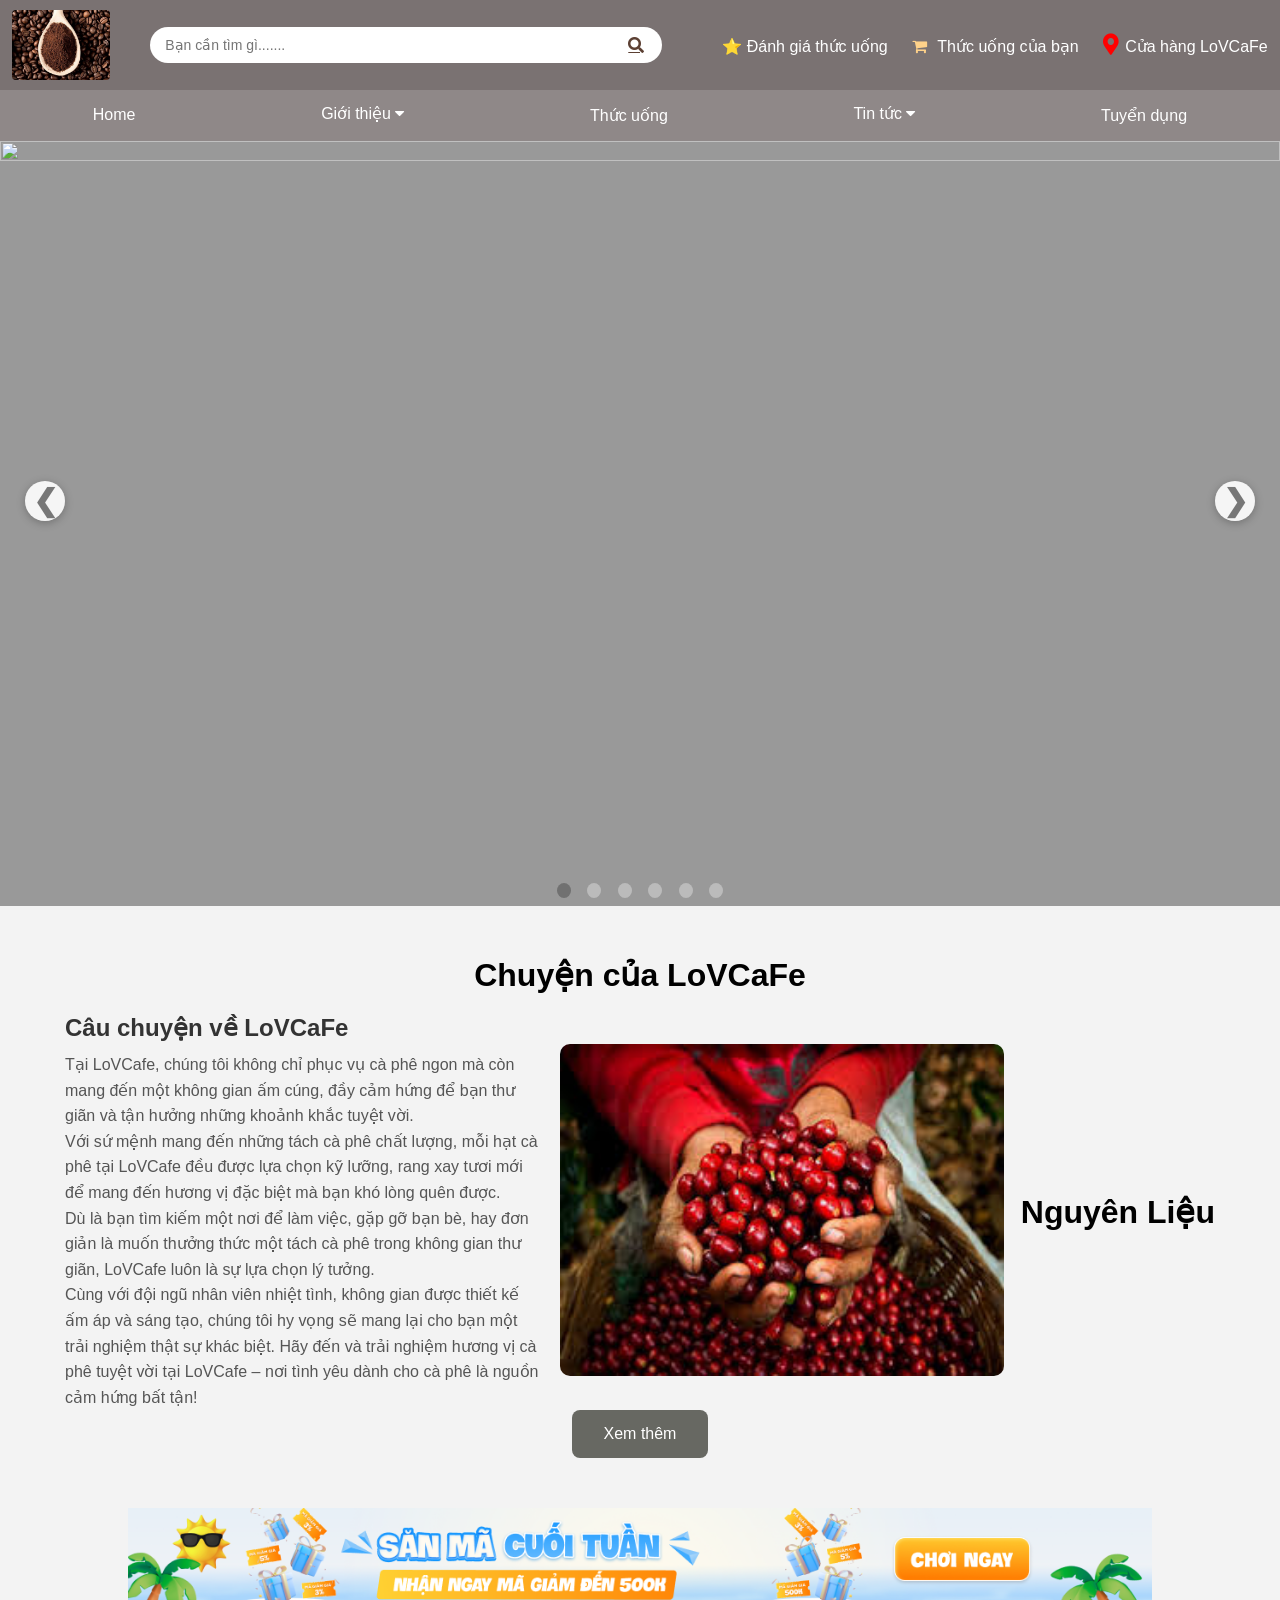
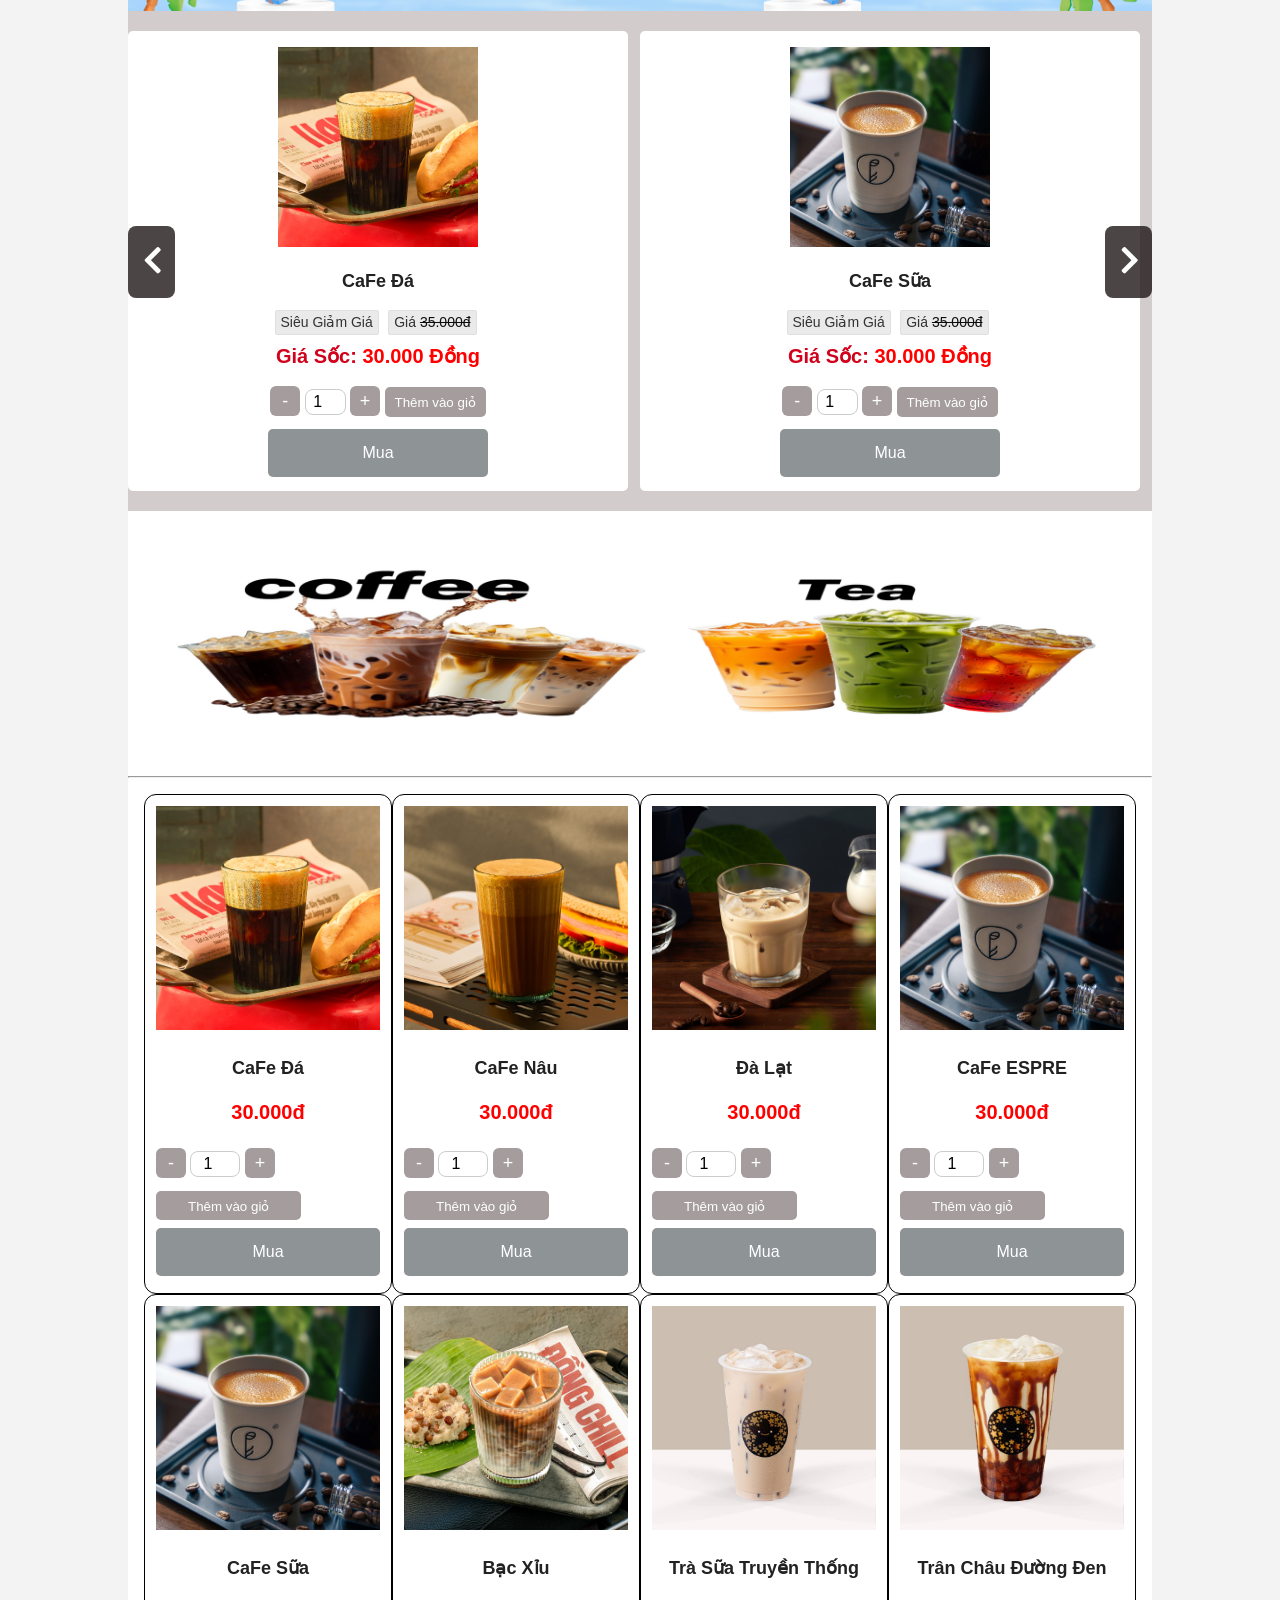
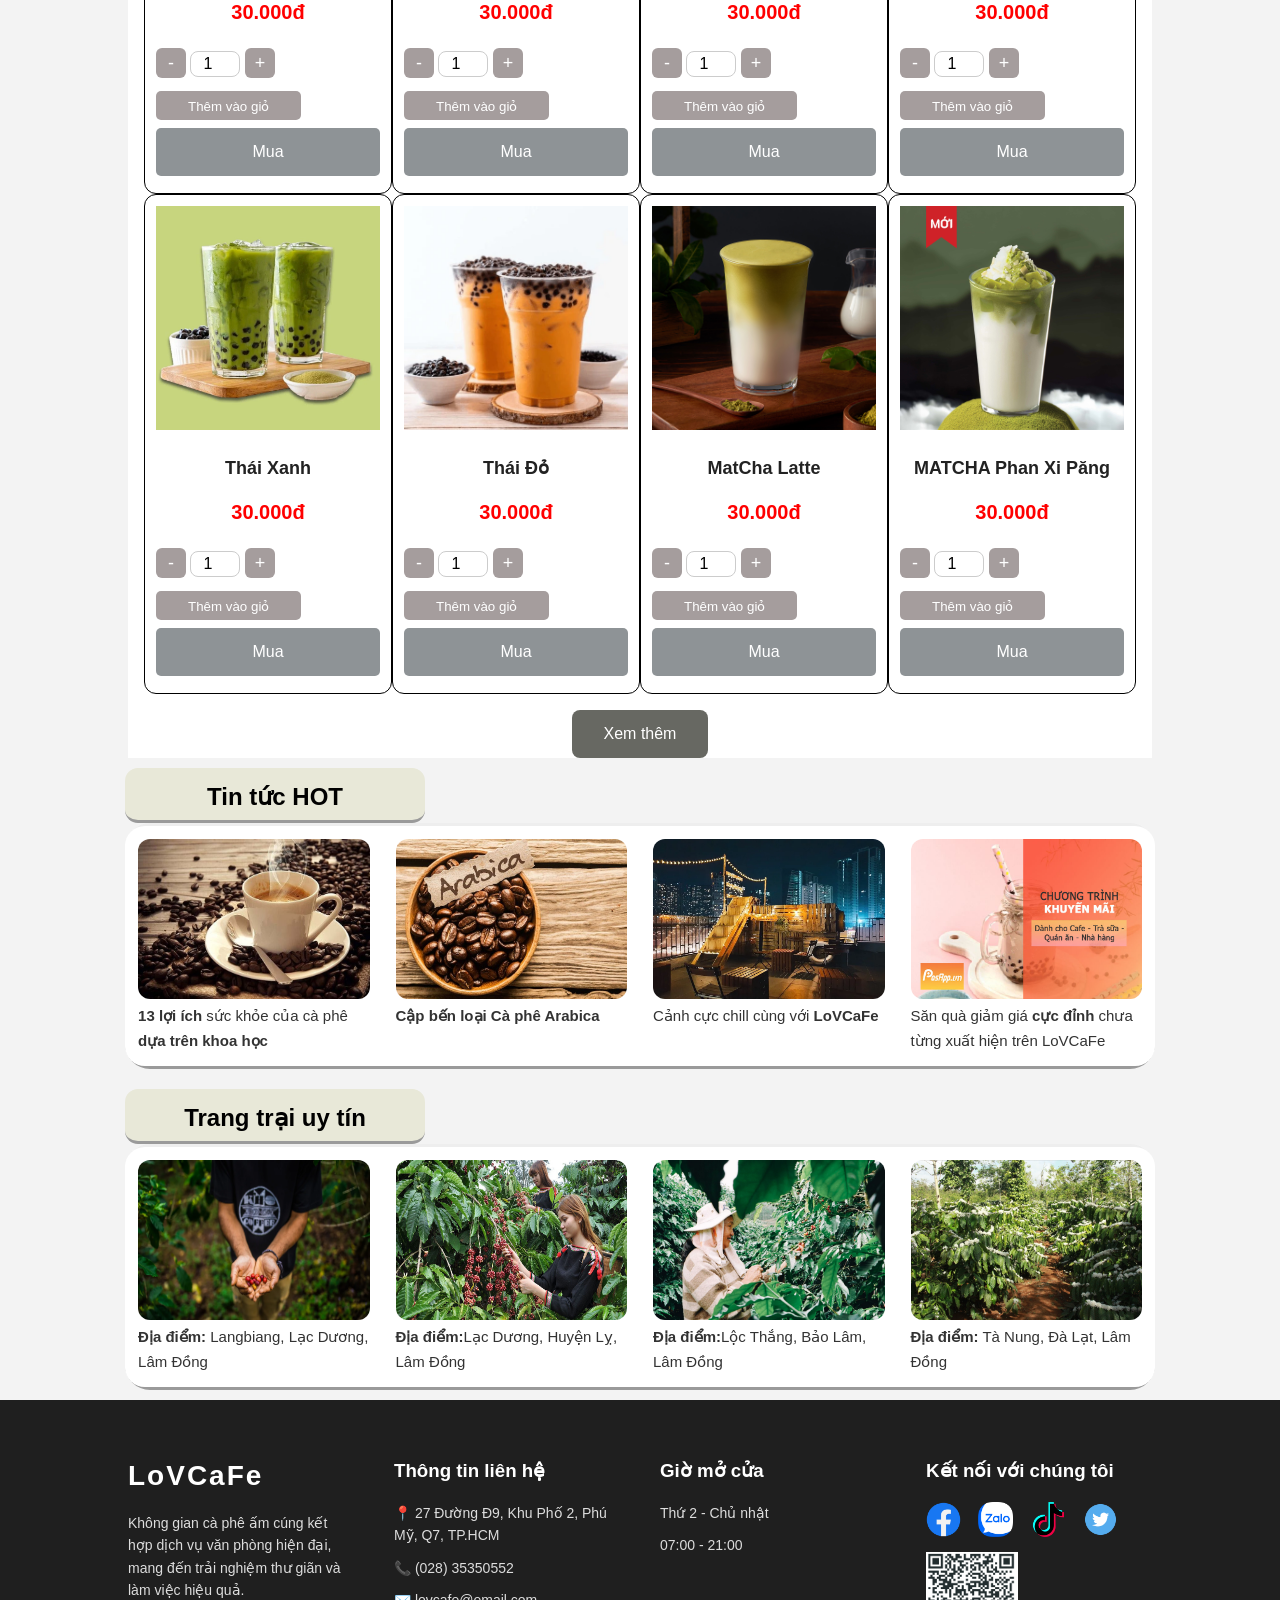
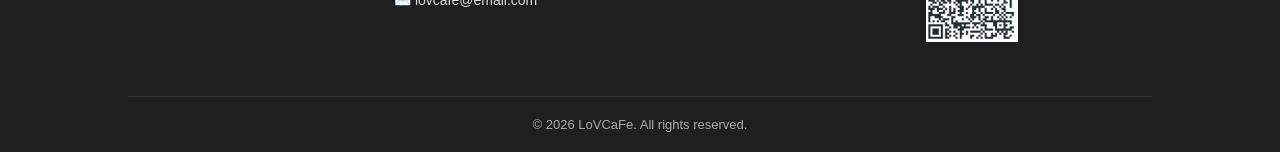
==== index.html @ f54fd5a9 "Rename Index.html to index.html" ====
<!DOCTYPE html>
<html lang="en">
<head>
    <meta charset="UTF-8">
    <meta name="viewport" content="width=device-width, initial-scale=1.0">

    <link rel="icon" type="image/x-icon" href="IMG/cafe.png">
    <link rel="stylesheet" href="Css/cafe_css.css"/>
    <link rel="stylesheet" href="https://use.fontawesome.com/releases/v5.6.3/css/all.css" />
    <link rel="stylesheet" href="https://cdnjs.cloudflare.com/ajax/libs/font-awesome/4.7.0/css/font-awesome.min.css">
    <link rel="stylesheet" href="Css/footer.css">
    <link rel="stylesheet" href="Css/cart.css">
 
    <title>LoVCaFe</title>
</head>
<body>

<div id="header"></div>


<div id="v3">
 <div class="slideshow-container">

            <div class="mySlides fade">
                <div class="numbertext"></div>
                <img src="img/slide1.jpg" >
                <div class="text"></div>
            </div>

            <div class="mySlides fade">
                <div class="numbertext"></div>
                <img src="img/slide2.jpg" >
                <div class="text"></div>
            </div>

            <div class="mySlides fade">
                <div class="numbertext"></div>
                <img src="img/slide3.jpg" >
                <div class="text"></div>
            </div>
            <div class="mySlides fade">
                <div class="numbertext"></div>
                <img src="img/slide4.jpg" >
                <div class="text"></div>
            </div>
            <div class="mySlides fade">
                <div class="numbertext"></div>
                <img src="img/slide5.jpg" >
                <div class="text"></div>
            </div>
            <div class="mySlides fade">
                <div class="numbertext"></div>
                <img src="img/slide6.jpg" >
                <div class="text"></div>
            </div>

            <a class="prev" onclick="plusSlides(-1)">❮</a>
            <a class="next" onclick="plusSlides(1)">❯</a>

        </div>
        <br>

        <div style="text-align:center">
            <span class="dot" onclick="currentSlide(1)"></span>
            <span class="dot" onclick="currentSlide(2)"></span>
            <span class="dot" onclick="currentSlide(3)"></span>
            <span class="dot" onclick="currentSlide(4)"></span>
            <span class="dot" onclick="currentSlide(5)"></span>
            <span class="dot" onclick="currentSlide(6)"></span>
        </div>

    
</div>

   
<div  id ="story_v4">
    <div class="title" >
        <H1>Chuyện của LoVCaFe</H1>
    </div>
    <div class="story_input">
        <div class="story">
            <H2>Câu chuyện về LoVCaFe</H2>
            <p>Tại LoVCafe, chúng tôi không chỉ phục vụ cà phê ngon mà còn mang đến một không gian ấm cúng, đầy cảm hứng để bạn thư giãn và tận hưởng những khoảnh khắc tuyệt vời.</br> 
                Với sứ mệnh mang đến những tách cà phê chất lượng, mỗi hạt cà phê tại LoVCafe đều được lựa chọn kỹ lưỡng, rang xay tươi mới để mang đến hương vị đặc biệt mà bạn khó lòng quên được.
            </br>Dù là bạn tìm kiếm một nơi để làm việc, gặp gỡ bạn bè, hay đơn giản là muốn thưởng thức một tách cà phê trong không gian thư giãn, LoVCafe luôn là sự lựa chọn lý tưởng. </br>Cùng với đội ngũ nhân viên nhiệt tình, không gian được thiết kế ấm áp và sáng tạo, 
            chúng tôi hy vọng sẽ mang lại cho bạn một trải nghiệm thật sự khác biệt.
            Hãy đến và trải nghiệm hương vị cà phê tuyệt vời tại LoVCafe – nơi tình yêu dành cho cà phê là nguồn cảm hứng bất tận!</p>
        </div>   
        <div class="img_story">
            <img src="IMG/story.jpg" >
        </div>
        <div class="title_right">
            <h1>Nguyên Liệu</h1>
        </div>
    </div> 
  
   <button class="btn" onclick="location.href='story.html';">Xem thêm</button>
</div>

<div  id="v6">
        <img id="sale" class="giamgia-review" src="IMG/v6.png">
</div>




<div id="v7">
        <div  class="review" >

            <i class="fas btn fa-chevron-left btnLeft"></i>
            <i class="fas btn fa-chevron-right btnRight"></i>

            <div class="review-box">
            

                <div class="box card product" 
                data-name="Cà Phê Đá"
                data-price="30000"
                data-img="IMG_SP/CF_da.jpg"
                data-desc="Cà phê đá truyền thống Việt Nam, đậm đà hương vị.">              
                    <a onclick="goDetail(this.closest('.product'))"><img class="box_img" src="IMG_SP/CF_da.jpg"></a>
                  <a onclick="goDetail(this.closest('.product'))"><h3>CaFe Đá</h3></a>
                    <div class="tab_khung">
                        <a href=""><p class="v8_left khung">Siêu Giảm Giá <span class="gia-goc"></span></p></a>
                        <a href=""><p class="v8_right khung">Giá <span class="gia-goc">35.000đ</span></p></a>
                        <p  class="gia">Giá Sốc: <span class="gia-moi">30.000 Đồng</span></p>               
                    </div>
                    <div class="quantity-box-cart">  
                        <div class="quantity-box">
                            <button class="qty-btn minus">-</button>
                            <input type="number" class="qty-input_box" value="1" min="1" max="20">
                            <button class="qty-btn plus">+</button>
                            <button  class="add-cart-btn_box">Thêm vào giỏ</button> 
                        </div>
                    </div>
                    <button onclick="goDetail(this.closest('.product'))" class="btn_box">Mua</button>
                </div>

                <div class="box card product" 
                data-name="Cà Phê Sữa"
                data-price="30000"
                data-img="IMG_SP/cafesua.jpg"
                data-desc="Cà phê sữa truyền thống Việt Nam, đậm đà hương vị sữa và cà phê.">  
                  <a onclick="goDetail(this.closest('.product'))"><img class="box_img" src="IMG_SP/cafesua.jpg">
                  <a onclick="goDetail(this.closest('.product'))"></a><h3>CaFe Sữa</h3>
                    <div class="tab_khung">
                        <a href=""><p class="v8_left khung">Siêu Giảm Giá <span class="gia-goc"></span></p></a>
                        <a href=""><p class="v8_right khung">Giá <span class="gia-goc">35.000đ</span></p></a>
                        <p class="gia">Giá Sốc: <span class="gia-moi">30.000 Đồng</span></p>               
                    </div>
                    <div class="quantity-box-cart">  
                        <div class="quantity-box">
                            <button class="qty-btn minus">-</button>
                            <input type="number" class="qty-input_box" value="1" min="1" max="20">
                            <button class="qty-btn plus">+</button>
                            <button class="add-cart-btn_box">Thêm vào giỏ</button> 
                        </div>
                    </div>
                    <button onclick="goDetail(this.closest('.product'))" class="btn_box">Mua</button>
                </div>
                <div class="box card product"
                data-name="Cà Phê Đà Đạt"
                data-price="35000"
                data-img="IMG_SP/Dalat.jpg"
                data-desc="Cà phê hương vị giá lạnh từ vùng đất Đà Lạt.">
                    <a onclick="goDetail(this.closest('.product'))"><img class="box_img" src="IMG_SP/Dalat.jpg"></a>
                    <a  onclick="goDetail(this.closest('.product'))"><h3>CaFe Đà Lạt</h3> 
                    <div class="tab_khung">
                        <a href=""><p class="v8_left khung">Siêu Giảm Giá <span class="gia-goc"></span></p></a>
                        <a href=""><p class="v8_right khung">Giá <span class="gia-goc">40.000đ</span></p></a>
                        <p class="gia">Giá Sốc: <span class="gia-moi">35.000 Đồng</span></p></a>               
                    </div>
                    <div class="quantity-box-cart">  
                        <div class="quantity-box">
                            <button class="qty-btn minus">-</button>
                            <input type="number" class="qty-input_box" value="1" min="1" max="20">
                            <button class="qty-btn plus">+</button>
                            <button class="add-cart-btn_box">Thêm vào giỏ</button> 
                        </div>
                    </div>
                    <button onclick="goDetail(this.closest('.product'))"  class="btn_box">Mua</button>
                </div>
                <div class="box card product"
                data-name="Trân Châu Đường Đen"
                data-price="30000"
                data-img="IMG_SP/ttduongden.jpg"
                data-desc="Hương vị trà sữa cùng đường đen khó quên">
                    <a onclick="goDetail(this.closest('.product'))" ><img class="box_img" src="IMG_SP/ttduongden.jpg"></a>
                    <a onclick="goDetail(this.closest('.product'))" ><h3>Trân Châu Đường Đen</h3></a>
                    <div class="tab_khung">
                        <a href=""><p class="v8_left khung">Siêu Giảm Giá <span class="gia-goc"></span></p></a>
                        <a href=""><p class="v8_right khung">Giá <span class="gia-goc">35.000đ</span></p></a>
                        <p class="gia">Giá Sốc: <span class="gia-moi">30.000 Đồng</span></p></a>               
                    </div>
                    <div class="quantity-box-cart">  
                        <div class="quantity-box">
                            <button class="qty-btn minus">-</button>
                            <input type="number" class="qty-input_box" value="1" min="1" max="20">
                            <button class="qty-btn plus">+</button>
                            <button class="add-cart-btn_box">Thêm vào giỏ</button> 
                        </div>
                    </div>
                    <button onclick="goDetail(this.closest('.product'))" class="btn_box">Mua</button>
                </div>
                 <div class="box card product"
                data-name="Trà Sữa Truyền Thống"
                data-price="30000"
                data-img="IMG_SP/tttthong.jpg"
                data-desc="Trà Sữa truyền thống Việt Nam, đậm đà hương vị.">
                    <a onclick="goDetail(this.closest('.product'))" ><img class="box_img" src="IMG_SP/tttthong.jpg"></a>
                    <a onclick="goDetail(this.closest('.product'))" ><h3>Trà Sữa Truyền Thống</h3></a>
                    <div class="tab_khung">
                        <a href=""onclick="goDetail(this.closest('.product'))" ><p class="v8_left khung">Siêu Giảm Giá <span class="gia-goc"></span></p></a>
                        <a href=""><p class="v8_right khung">Giá <span class="gia-goc">35.000đ</span></p></a>
                        <p class="gia">Giá Sốc: <span class="gia-moi">30.000 Đồng</span></p></a>               
                    </div>
                    <div class="quantity-box-cart">  
                        <div class="quantity-box">
                            <button class="qty-btn minus">-</button>
                            <input type="number" class="qty-input_box" value="1" min="1" max="20">
                            <button class="qty-btn plus">+</button>
                            <button class="add-cart-btn_box">Thêm vào giỏ</button> 
                        </div>
                    </div>
                    <button onclick="goDetail(this.closest('.product'))" class="btn_box">Mua</button>
                </div>
                <div class="box card product"
                data-name="Trà Sữa Thái Xanh"
                data-price="30000"
                data-img="IMG_SP/thaixanh.jpg"
                data-desc="Trà sữa thái xanh Việt Nam, đậm đà hương vị,hương vị thái dứa.">
                    <a onclick="goDetail(this.closest('.product'))"><img class="box_img" src="IMG_SP/thaixanh.jpg"></a>
                    <a  onclick="goDetail(this.closest('.product'))" ><h3>Thái Xanh</h3></a>
                    <div class="tab_khung">
                        <a ><p class="v8_left khung">Siêu Giảm Giá <span class="gia-goc"></span></p></a>
                        <a><p class="v8_right khung">Giá <span class="gia-goc">35.000đ</span></p></a>
                        <p class="gia">Giá Sốc: <span class="gia-moi">30.000 Đồng</span></p></a>               
                    </div>
                    <div class="quantity-box-cart">  
                        <div class="quantity-box">
                            <button class="qty-btn minus">-</button>
                            <input type="number" class="qty-input_box" value="1" min="1" max="20">
                            <button class="qty-btn plus">+</button>
                            <button class="add-cart-btn_box">Thêm vào giỏ</button> 
                        </div>
                    </div>
                    <button onclick="goDetail(this.closest('.product'))"  class="btn_box">Mua</button>
                </div>

                <div class="box card product"              
                data-name="Trà Sữa Thái Đỏ"
                data-price="30000"
                data-img="IMG_SP/thaido.jpg"
                data-desc="Trà sữa thái đỏ Việt Nam, đậm đà hương vị,hương vị tuyệt vời">
                    <a onclick="goDetail(this.closest('.product'))"><img class="box_img" src="IMG_SP/thaido.jpg"></a>
                    <a onclick="goDetail(this.closest('.product'))"><h3>Trà Sữa Thái Đỏ</h3></a>
                    <div class="tab_khung">
                        <a href=""><p class="v8_left khung">Siêu Giảm Giá <span class="gia-goc"></span></p></a>
                        <a href=""><p class="v8_right khung">Giá <span class="gia-goc">35.000đ</span></p></a>
                        <p class="gia">Giá Sốc: <span class="gia-moi">30.000 Đồng</span></p></a>               
                    </div>
                    <div class="quantity-box-cart">  
                        <div class="quantity-box">
                            <button class="qty-btn minus">-</button>
                            <input type="number" class="qty-input_box" value="1" min="1" max="20">
                            <button class="qty-btn plus">+</button>
                            <button class="add-cart-btn_box">Thêm vào giỏ</button> 
                        </div>
                    </div>
                    <button onclick="goDetail(this.closest('.product'))" class="btn_box">Mua</button>
                </div>
                <div class="box card product"                              
                data-name="MatCha Latte"
                data-price="30000"
                data-img="IMG_SP/MATCHA_LATTE.jpg"
                data-desc="MATCHA LATTE Việt Nam, đậm đà hương vị, bùng nổ cảm xúc.">
                    <a onclick="goDetail(this.closest('.product'))"><img class="box_img" src="IMG_SP/MATCHA_LATTE.jpg"></a>
                    <a onclick="goDetail(this.closest('.product'))"><h3>MATCHA LATTE</h3></a>
                    <div class="tab_khung">
                        <a href=""><p class="v8_left khung">Siêu Giảm Giá <span class="gia-goc"></span></p></a>
                        <a href=""><p class="v8_right khung">Giá <span class="gia-goc">35.000đ</span></p></a>
                        <p class="gia">Giá Sốc: <span class="gia-moi">30.000 Đồng</span></p></a>               
                    </div>
                    <div class="quantity-box-cart">  
                        <div class="quantity-box">
                            <button class="qty-btn minus">-</button>
                            <input type="number" class="qty-input_box" value="1" min="1" max="20">
                            <button class="qty-btn plus">+</button>
                            <button class="add-cart-btn_box">Thêm vào giỏ</button> 
                        </div>
                    </div>
                    <button  onclick="goDetail(this.closest('.product'))" class="btn_box">Mua</button>
                </div>
            </div>
        </div>
     

    </div>

 <div id="v8">
        <div class="v8_menu">
            <img  class="v8_backround" src="IMG/sanpham.png">
            <hr>
            <div class="row">
                <div class="column product"           
                data-name="Cà Phê Đá"
                data-price="30000"
                data-img="IMG_SP/CF_da.jpg"
                data-desc="Cà phê đá truyền thống Việt Nam, đậm đà hương vị.">
                   <a onclick="goDetail(this.closest('.product'))">  <img class="v8_img" src="IMG_SP/CF_da.jpg"></a>
                    <a onclick="goDetail(this.closest('.product'))" ><h3>CaFe Đá</h3></a>
                    <p class="gia"> <span class="gia-moi">30.000đ </span></p></a>
                   <div class="quantity-box-cart">  
                    <div class="quantity-box">
                            <button class="qty-btn minus">-</button>
                            <input type="number" class="qty-input" value="1" min="1" max="20">
                            <button class="qty-btn plus">+</button>
                            <button class="add-cart-btn">Thêm vào giỏ</button> 
                        </div>
                    </div>
                    <button  onclick="goDetail(this.closest('.product'))" class="btn_row">Mua</button>
                </div>
               
                <div class="column product" 
                data-name="Cà Phê Nâu "
                data-price="30000"
                data-img="IMG_SP/CF_nau.jpg"
                data-desc="Cà phê nâu mang hương vị đậm đà.">
                    <a onclick="goDetail(this.closest('.product'))" ><img class="v8_img" src="IMG_SP/CF_nau.jpg"></a>
                    <a onclick="goDetail(this.closest('.product'))" ><h3>CaFe Nâu</h3></a>
                    <p class="gia"> <span class="gia-moi">30.000đ </span></p></a>
                    <div class="quantity-box-cart">  
                        <div class="quantity-box">
                            <button class="qty-btn minus">-</button>
                            <input type="number" class="qty-input" value="1" min="1" max="20">
                            <button class="qty-btn plus">+</button>
                            <button  class="add-cart-btn">Thêm vào giỏ</button> 
                        </div>
                    </div>
                    
                
                    <button onclick="goDetail(this.closest('.product'))"  class="btn_row">Mua</button>
                </div>
                <div class="column product"
                data-name="Cà Phê Đà Đạt"
                data-price="30000"
                data-img="IMG_SP/Dalat.jpg"
                data-desc="Cà phê hương vị giá lạnh từ vùng đất Đà Lạt.">
                    <a onclick="goDetail(this.closest('.product'))" ><img class="v8_img" src="IMG_SP/Dalat.jpg"></a>
                    <a onclick="goDetail(this.closest('.product'))" ><h3>Đà Lạt</h3></a>
                    <p class="gia"> <span class="gia-moi">30.000đ </span></p></a>
                    <div class="quantity-box-cart">  
                        <div class="quantity-box">
                            <button class="qty-btn minus">-</button>
                            <input type="number" class="qty-input" value="1" min="1" max="20">
                            <button class="qty-btn plus">+</button>
                            <button class="add-cart-btn">Thêm vào giỏ</button> 
                        </div>
                    </div>
                   
                
                    <button onclick="goDetail(this.closest('.product'))" class="btn_row">Mua</button>
                </div>
                <div class="column product"
                data-name="CaFe ESPRE"
                data-price="30000"
                data-img="IMG_SP/PHÊ ESPRESSO.jpg"
                data-desc="Cà phê hương vị hoàn toàn mới.">
                    <a   onclick="goDetail(this.closest('.product'))"><img class="v8_img" src="IMG_SP/PHÊ ESPRESSO.jpg"></a>
                    <a onclick="goDetail(this.closest('.product'))"  onclick="goDetail(this.closest('.product'))"><h3>CaFe ESPRE</h3></a>
                    <p class="gia"> <span class="gia-moi">30.000đ </span></p></a>
                    <div class="quantity-box-cart">  
                        <div class="quantity-box">
                            <button class="qty-btn minus">-</button>
                            <input type="number" class="qty-input" value="1" min="1" max="20">
                            <button class="qty-btn plus">+</button>
                            <button class="add-cart-btn">Thêm vào giỏ</button> 
                        </div>
                    </div>
                    
                    <button onclick="goDetail(this.closest('.product'))"  class="btn_row">Mua</button>
                </div>
                <div class="column product"    
                data-name="Cà Phê Sữa"
                data-price="30000"
                data-img="IMG_SP/cafesua.jpg"
                data-desc="Cà phê sữa truyền thống Việt Nam, đậm đà hương vị sữa và cà phê.">
                    <a onclick="goDetail(this.closest('.product'))"  onclick="goDetail(this.closest('.product'))"><img class="v8_img" src="IMG_SP/cafesua.jpg"></a>
                    <a onclick="goDetail(this.closest('.product'))"  onclick="goDetail(this.closest('.product'))"><h3>CaFe Sữa</h3></a>
                    <p class="gia"> <span class="gia-moi">30.000đ </span></p></a>
                    <div class="quantity-box-cart">  
                        <div class="quantity-box">
                            <button class="qty-btn minus">-</button>
                            <input type="number" class="qty-input" value="1" min="1" max="20">
                            <button class="qty-btn plus">+</button>
                            <button class="add-cart-btn">Thêm vào giỏ</button> 
                        </div>
                    </div>
                    
                
                    <button onclick="goDetail(this.closest('.product'))"  class="btn_row">Mua</button>
                </div>
                <div class="column product"
                data-name="Bạc Xỉu "
                data-price="30000"
                data-img="IMG_SP/bacxiu.jpg"
                data-desc="Hương vị thơm ngon,đầy ngọt ngào.">
                    <a onclick="goDetail(this.closest('.product'))"><img class="v8_img" src="IMG_SP/bacxiu.jpg "></a>
                    <a onclick="goDetail(this.closest('.product'))"><h3>Bạc Xỉu</h3></a>
                    <p class="gia"> <span class="gia-moi">30.000đ </span></p></a>
                    <div class="quantity-box-cart">  
                        <div class="quantity-box">
                            <button class="qty-btn minus">-</button>
                            <input type="number" class="qty-input" value="1" min="1" max="20">
                            <button class="qty-btn plus">+</button>
                            <button class="add-cart-btn">Thêm vào giỏ</button> 
                        </div>
                    </div>
                    
                    <button onclick="goDetail(this.closest('.product'))" class="btn_row">Mua</button>
                </div>
                <div class="column product"
                data-name="Trà Sữa Truyền Thống "
                data-price="30000"
                data-img="IMG_SP/tttthong.jpg"
                data-desc="Trà Sữa truyền thống Việt Nam, đậm đà hương vị.">
                    <a onclick="goDetail(this.closest('.product'))"><img class="v8_img" src="IMG_SP/tttthong.jpg"></a>
                    <a onclick="goDetail(this.closest('.product'))"><h3>Trà Sữa Truyền Thống</h3></a>
                    <p class="gia"> <span class="gia-moi">30.000đ </span></p></a>
                    <div class="quantity-box-cart">  
                        <div class="quantity-box">
                            <button class="qty-btn minus">-</button>
                            <input type="number" class="qty-input" value="1" min="1" max="20">
                            <button class="qty-btn plus">+</button>
                            <button class="add-cart-btn">Thêm vào giỏ</button> 
                        </div>
                    </div>
                   
                
                    <button onclick="goDetail(this.closest('.product'))" class="btn_row">Mua</button>
                </div>
                <div class="column product"
                data-name="Trân Châu Đường Đen"
                data-price="30000"
                data-img="IMG_SP/ttduongden.jpg"
                data-desc="Hương vị trà sữa cùng đường đen khó quên">
                    <a onclick="goDetail(this.closest('.product'))"  onclick="goDetail(this.closest('.product'))"><img class="v8_img" src="IMG_SP/ttduongden.jpg"></a>
                    <a  onclick="goDetail(this.closest('.product'))" onclick="goDetail(this.closest('.product'))"><h3>Trân Châu Đường Đen</h3></a>
                    <p class="gia"> <span class="gia-moi">30.000đ </span></p></a>
                    <div class="quantity-box-cart">  
                        <div class="quantity-box">
                            <button class="qty-btn minus">-</button>
                            <input type="number" class="qty-input" value="1" min="1" max="20">
                            <button class="qty-btn plus">+</button>
                            <button class="add-cart-btn">Thêm vào giỏ</button> 
                        </div>
                    </div>
                   
                
                    <button onclick="goDetail(this.closest('.product'))"  class="btn_row">Mua</button>
                </div>
                <div class="column product"
                data-name="Trà Sữa Thái Xanh"
                data-price="30000"
                data-img="IMG_SP/thaixanh.jpg"
                data-desc="Trà sữa thái xanh Việt Nam, đậm đà hương vị,hương vị thái dứa.">
                    <a onclick="goDetail(this.closest('.product'))"><img class="v8_img" src="IMG_SP/thaixanh.jpg"></a>
                    <a onclick="goDetail(this.closest('.product'))"><h3>Thái Xanh</h3></a>
                    <p class="gia"> <span class="gia-moi">30.000đ </span></p></a>
                    <div class="quantity-box-cart">  
                        <div class="quantity-box">
                            <button class="qty-btn minus">-</button>
                            <input type="number" class="qty-input" value="1" min="1" max="20">
                            <button class="qty-btn plus">+</button>
                            <button class="add-cart-btn">Thêm vào giỏ</button> 
                        </div>
                    </div>

                
                    <button onclick="goDetail(this.closest('.product'))" class="btn_row">Mua</button>
                </div>
                <div class="column product"
                data-name="Trà Sữa Thái Đỏ"
                data-price="30000"
                data-img="IMG_SP/thaido.jpg"
                data-desc="Trà sữa thái đỏ Việt Nam, đậm đà hương vị,hương vị tuyệt vời">
                    <a  onclick="goDetail(this.closest('.product'))" onclick="goDetail(this.closest('.product'))"><img class="v8_img" src="IMG_SP/thaido.jpg"></a>
                    <a  onclick="goDetail(this.closest('.product'))" onclick="goDetail(this.closest('.product'))"><h3>Thái Đỏ</h3></a>
                    <p class="gia"> <span class="gia-moi">30.000đ </span></p></a>
                    <div class="quantity-box-cart">  
                        <div class="quantity-box">
                            <button class="qty-btn minus">-</button>
                            <input type="number" class="qty-input" value="1" min="1" max="20">
                            <button class="qty-btn plus">+</button>
                            <button class="add-cart-btn">Thêm vào giỏ</button> 
                        </div>
                    </div>
                        
                    <button  onclick="goDetail(this.closest('.product'))"  class="btn_row">Mua</button>
                </div>
                <div class="column product"
                data-name="MatCha Latte"
                data-price="30000"
                data-img="IMG_SP/MATCHA_LATTE.jpg"
                data-desc="MATCHA LATTE Việt Nam, đậm đà hương vị, bùng nổ cảm xúc.">
                    <a onclick="goDetail(this.closest('.product'))"><img class="v8_img" src="IMG_SP/MATCHA_LATTE.jpg"></a>
                    <a onclick="goDetail(this.closest('.product'))"><h3>MatCha Latte</h3></a>
                    <p class="gia"> <span class="gia-moi">30.000đ </span></p></a>
                    <div class="quantity-box-cart">  
                        <div class="quantity-box">
                            <button class="qty-btn minus">-</button>
                            <input type="number" class="qty-input" value="1" min="1" max="20">
                            <button class="qty-btn plus">+</button>
                            <button class="add-cart-btn">Thêm vào giỏ</button> 
                        </div>
                    </div>
        
                    <button onclick="goDetail(this.closest('.product'))" class="btn_row">Mua</button>
                </div>

                <div class="column product"
                data-name="MATCHA Phan Xi Păng"
                data-price="30000"
                data-img="IMG_SP/MatchaPXP.jpg"
                data-desc="MATCHA Phan Xi Păng Việt Nam, đậm đà hương vị, bùng nổ cảm xúc.">
                    <a onclick="goDetail(this.closest('.product'))"  onclick="goDetail(this.closest('.product'))"><img class="v8_img" src="IMG_SP/MatchaPXP.jpg"></a>
                    <a onclick="goDetail(this.closest('.product'))"  onclick="goDetail(this.closest('.product'))"><h3>MATCHA Phan Xi Păng</h3></a>
                    <p class="gia"> <span class="gia-moi">30.000đ </span></p></a>
                    <div class="quantity-box-cart">  
                        <div class="quantity-box ">
                            <button class="qty-btn minus">-</button>
                            <input type="number" class="qty-input" value="1" min="1" max="20">
                            <button class="qty-btn plus">+</button>
                            <button class="add-cart-btn">Thêm vào giỏ</button> 
                        </div>
                    </div>
                    <button onclick="goDetail(this.closest('.product'))" class="btn_row">Mua</button>
                </div> 
            </div>
            <div class="btn_menu">
            <button class="btn_menu_product" onclick="location.href='product.html';">Xem thêm</button>
            </div>
        </div>
    </div>


    <div id="v9_a">
        <h2 class="v9_textCn">Tin tức HOT</h2>
        <div class="technology">
            
            <div class="v9_tab">
                <a href="https://www.vinmec.com/vie/bai-viet/13-loi-ich-suc-khoe-cua-ca-phe-dua-tren-khoa-hoc-vi"><img class="v9_img" src="IMG/tintuc1.jpg" /></a>
                <a href="https://www.vinmec.com/vie/bai-viet/13-loi-ich-suc-khoe-cua-ca-phe-dua-tren-khoa-hoc-vi"><p><b>13 lợi ích </b> sức khỏe của cà phê<b> dựa trên khoa học</b> </p></a>
            </div>
            <div class="v9_tab">
                <a href="#"><img class="v9_img" src="IMG/tintuc2.jpg" /></a>
                <a href="#"><p><b>Cập bến loại Cà phê Arabica</b> </p></a>
            </div>
            <div class="v9_tab">
                <a href="#"><img class="v9_img" src="IMG/tintuc3.jpg" /></a>
                <a href="#"> <p>Cảnh cực chill cùng với <b>LoVCaFe</b> </p></a>
            </div>
            <div class="v9_tab">
                <a href=""><img class="v9_img" src="IMG/tintuc4.jpg" /></a>
                <a href=""><p>Săn quà giảm giá <b>cực đỉnh</b> chưa từng xuất hiện trên LoVCaFe</p></a>
            </div>
        </div>
    </div>
    <div id="v9_b">
        <h2 class="v9_textCn">Trang trại uy tín </h2>
               <div class="technology">
            
            <div class="v9_tab">
                <a href="https://www.vinmec.com/vie/bai-viet/13-loi-ich-suc-khoe-cua-ca-phe-dua-tren-khoa-hoc-vi"><img class="v9_img" src="IMG/nguongoc1.jpg" /></a>
                <a href="https://www.vinmec.com/vie/bai-viet/13-loi-ich-suc-khoe-cua-ca-phe-dua-tren-khoa-hoc-vi"><p><b>Địa điểm: </b>Langbiang, Lạc Dương, Lâm Đồng   </p></a>
            </div>
            <div class="v9_tab">
                <a href="#"><img class="v9_img" src="IMG/nguongoc2.jpg" /></a>
                <a href="#"><p><b>Địa điểm:</b>Lạc Dương, Huyện Lỵ, Lâm Đồng </p></a>
            </div>
            <div class="v9_tab">
                <a href="#"><img class="v9_img" src="IMG/nguongoc3.jpg" /></a>
                <a href="#"> <p><b>Địa điểm:</b>Lộc Thắng, Bảo Lâm, Lâm Đồng </p></a>
            </div>
            <div class="v9_tab">
                <a href=""><img class="v9_img" src="IMG/nguongoc4.jpg" /></a>
                <a href=""><p><b>Địa điểm:</b> Tà Nung, Đà Lạt, Lâm Đồng</p></a>
            </div>
        </div>
        </div>
 <div id="footer"></div>
<script src="JS/CF.js" ></script>


<script src="JS/header_footer.js" ></script>
<script src="JS/Box-action.js"></script>
<script src="JS/cart.js"></script>
<script src="JS/chitietsp.js"></script>
<script src="JS/anima_Index_Cafe.js"></script>


</body>
</html>
---- Css/cafe_css.css ----
* {
  box-sizing: border-box;
  margin: 0;
  padding: 0;
}

 

/* CSS cho body và nền */




 body {
            font-family: Arial, sans-serif;
            margin: 0px;
            padding: 0px;
            height: auto;
            background: #f3f3f3;
        }
        #v1{
            background-color: #7a7272;  ;
        }
.menu {
  display: flex;
  align-items: center;
  justify-content: center;
  gap: 40px;
  height: 90px;
}

/* Logo */
.v1_img_dmx {
  height: 70px;
  width: auto;
  border-radius: 4px;
}

/* Thanh tìm kiếm */
.search-box {
  position: relative;
  width: 40%;
}

.search-box input[type="text"] {
  width: 100%;
  height: 36px;
  border-radius: 20px;
  border: none;
  padding: 0 40px 0 15px;
  font-size: 14px;
  outline: none;
  transition: 0.3s;
}

.search-box input[type="text"]:focus {
  box-shadow: 0 0 6px rgba(255, 255, 255, 0.6);
}

.search-box a {
  position: absolute;
  right: 12px;
  top: 50%;
  transform: translateY(-50%);
  color: #5c4033;
  background: #fff;
  border-radius: 50%;
  width: 28px;
  height: 28px;
  display: flex;
  align-items: center;
  justify-content: center;
  transition: 0.3s;
}

.search-box a:hover {
  background: #d0b49f;
  color: #fff;
}

/* Menu phụ bên phải */
.v1_tab_menu {
  text-align: right;
}

.v1_tab_menu ul {
  list-style: none;
}

.v1_tab_menu li {
  display: inline-block;
  margin-left: 20px;
}

.v1_tab_menu li a {
  text-decoration: none;
  color: #fff;
  font-weight: 500;
  transition: 0.3s;
}

.v1_tab_menu li a:hover {
  color: #ffd28a;
}

.v1_tab_menu i {
  margin-right: 6px;
  color: #ffd28a;
}

        .v1_map {
                font-size: 21px;
                color: red;
            }
            
        .fa-shopping-cart {
            font-size: 21px;
        }
        .fa-phone-square {
            font-size: 21px;
        }
        #v2 {
            
        }

        .navbar {
            overflow: hidden;
            background-color: #8f8888;
            display: flex;
            text-align: center;
            justify-content: space-around;
            z-index: 10;
            
        }

        .navbar a {
              
                font-size: 16px;
                color: white;
                text-align: center;
                padding: 16px 27px;
                text-decoration: none;
            }
    
        .subnav {
            
            overflow: hidden;
                 
        }

        .subnav .subnavbtn {
                font-size: 16px;
                border: none;
                outline: none;
                color: white;
                padding: 14px 27px;
                background-color: inherit;
                font-family: inherit;
                margin: 0;
            }

        .navbar a:hover, .subnav:hover .subnavbtn {
                background-color: rgb(120, 111, 111);
            }
.subnav-content {
    display: none ;
    position: absolute;
    background-color: #8f8888;
    min-width: 200px; /* cố định chiều rộng để đều nhau */
    border-radius: 4px;
    box-shadow: 0px 8px 16px rgba(0,0,0,0.2);
    z-index: 999
}

.subnav-content a {
    display: block;
    padding: 12px 20px;
    color: white;
    text-align: center; /* căn giữa text */
}


                .subnav-content a:hover {
                    background-color: #eee;
                    color: black;
                
                }

        .subnav:hover .subnav-content {
            display: block;
        }


        #v3 {
            background-color: #999999;
            margin: 0px;
            padding: 0px;
        }

        .mySlides {
            display: none
        }

        .img {
            vertical-align: middle;
            
        }

    .slideshow-container {
        position: relative;
        width: 100%;
        aspect-ratio: 16/9; /* 👈 khung sẽ tự động cao theo tỷ lệ này */
        margin: auto;
        overflow: hidden;
        border-radius: 0px;
    }
    .mySlides img {
        width: 100%;
        height: 100%;
        object-fit: cover;
    }


        /* Next & previous buttons */
        .prev, .next {
            position: absolute;
            top: 50%;
            transform: translateY(-50%);
            width: 40px;
            height: 40px;
            background-color: rgba(255, 255, 255, 0.9); /* nền trắng */
            border-radius: 50%; /* tròn đều */
            color: #777; /* màu mũi tên */
            font-size: 30px;
            font-weight: bold;
            text-align: center;
            line-height: 40px; /* căn giữa icon */
            cursor: pointer;
            transition: all 0.3s ease;
            user-select: none;
            box-shadow: 0 2px 8px rgba(0,0,0,0.25);
            z-index: 1000;
        }

        /* Vị trí cân đối hai bên */
        .prev {
            left: 25px;
        }

        .next {
            right: 25px;
        }

    /* Hiệu ứng hover */
    .prev:hover, .next:hover {
        background-color: #fff;
        color: #333;
        transform: translateY(-50%) scale(1.1);
    }


            /* On hover, add a black background color with a little bit see-through */
        .prev:hover, .next:hover {
                background-color: rgba(26, 24, 24, 0.8);
            }
        .numbertext {
            color: #1b1818;
            font-size: 12px;
            padding: 8px 12px;
            position: absolute;
            top: 0;
        }

        /* The dots/bullets/indicators */
        .dot {
            cursor: pointer;
            height: 15px;
            width: 14px;
            margin: 4px 6px;
            background-color: #bbb;
            border-radius: 50%;
            display: inline-block;
            transition: background-color 0.6s ease;
        }

            .active, .dot:hover {
                background-color: #717171;
            }

        /* Fading animation */
        .fade {
            animation-name: fade;
            animation-duration: 1.5s;
        }

        @keyframes fade {
            from {
                opacity: .4
            }

            to {
                opacity: 1
            }
        }
        /* On smaller screens, decrease text size */
        @media only screen and (max-width: 300px) {
            .prev, .next, .text {
                font-size: 11px
            }
        }

        #story_v4{
        display: flex;
        flex-direction: column;  /* Đặt các phần tử con theo cột */
        justify-content: center; /* Căn giữa theo chiều dọc */
        align-items: center;     /* Căn giữa theo chiều ngang */
        text-align: center;      /* Đảm bảo chữ và nút bấm được canh giữa */
        padding: 50px 20px;
                   }
        .title H1{
            text-align: center;
            margin-bottom: 20px;
        }
        .story h2{
            margin-bottom: 12px;
            text-align: left;
            }

        .story_input ,.btn_menu  {
        display: flex;
        align-items: center;
        justify-content: center;
        gap: 0px;
        max-width: 1150px;
        width: 100%;
        margin: auto;
        flex-wrap: wrap; /* ✅ Cho phép xuống dòng khi hẹp */
        }

        /* Phần nội dung bên trái (text) */
        .story {
        flex: 1;
        min-width: 280px;
        text-align: left;
        }

        .story h2 {
        font-size: 24px;
        margin-bottom: 10px;
        color: #333;
        }

        .story p {
        font-size: 16px;
        line-height: 1.6;
        color: #555;
        }

        /* Phần ảnh bên phải */
        .img_story {
        flex: 1;
        text-align: center;
        }

        .img_story img {
        width: 100%;
        max-width: 444px;
        height: auto;
        border-radius: 10px;
        object-fit: cover;
        }

        /* CSS cho nút */
        .btn, .btn_menu_product {
        background-color: #676862;
        border: none;
        color: white;
        padding: 15px 32px;
        text-align: center;
        text-decoration: none;
        display: inline-block;
        font-size: 16px;
        border-radius: 8px;
        cursor: pointer;
        transition: all 0.3s ease;
     
        
        
        }

        .btn:hover,.btn_menu_product:hover {
        background-color: #414137;
        transform: translateY(3px);
        box-shadow: 0px 8px 15px rgba(0, 0, 0, 0.1);
        }

        .btn:active,.btn_menu_product:active {
        background-color: #626a62;
        transform: translateY(1px);
        }

        /* Ẩn ban đầu */
#story_v4 .story,
#story_v4 .img_story,
#story_v4 .title_right,
#story_v4 .btn {
  opacity: 0;
  transform: translateY(40px);
  transition: all 0.8s ease;
}

/* Khi hiện ra */
#story_v4.show .story {
  opacity: 1;
  transform: translateY(0);
  transition-delay: 0.2s;
}

#story_v4.show .img_story {
  opacity: 1;
  transform: translateY(0);
  transition-delay: 0.4s;
}

#story_v4.show .title_right {
  opacity: 1;
  transform: translateY(0);
  transition-delay: 0.6s;
}

#story_v4.show .btn {
  opacity: 1;
  transform: translateY(0);
  transition-delay: 0.8s;
}


        
        #v4 {
            padding: 0px;
            margin: 0px;
        }

        .v4_menu {
            display: flex;
            justify-content: space-between;
            width: 80%;
            margin: auto;
            text-align: center;
        }

        .v4_tab a {
            text-decoration: none;
            color: #000000;
            font-size: 22px;
            text-align: center;
            padding: 0;
            margin: 1px;
            line-height: 0px;
        }

        .v4_tab {
            background: #fff;
            border: 1px solid rgb(23 25 22 / 7%);
            border-radius: 7px;
            padding: 15px;
        }

        #v5 {
            margin: 19px 0px 0px 153px;
        }

        .v5_marketting {
            width: 178%;
            margin: auto;
            margin-left: -12px;
        }

        #v6{
                display: flex;
            justify-content: center;

        }
       
       
        .giamgia-review {
             width: 80%;            
     
        
            }
        

      

        .gia {
            color: #d0021c;
            font-size: 20px;
            font-weight: bolder;
            margin-top: 0px;
            text-align: center;
        }

        #v7 {
                }

        .review-box {
            display: flex;
            overflow: hidden;
            transition: transform 0.3s cubic-bezier(0.445, 0.05, 0.55, 0.95);
            position: relative;
            background-color: #d3cccc;
           
            padding: 20px 0px;
            margin-top: 0px;
        }

        .review {
            margin-top: var(--spacing-3);
            overflow: hidden;
            width: 80%;
            margin: auto;
            position: relative;
        }

       
        .header-content {
            display: flex;
            margin-bottom: var(--spacing-3);
            align-items: center;
            padding-right: 2rem;
            font-family: monospace;
        }

        .nav i {
            width: 2.5rem;
            height: 2.5rem;
            font-size: 1.3rem;
            align-items: center;
            justify-content: center;
            border-radius: 50%;
            border: 1px solid var(--color-dark);
            color: var(--color-red);
            cursor: pointer;
            transition: transform 0.2s linear;
        }

        .nav i:hover {
                transform: translateX(-2px);
        }

        .btnLeft {
            position: absolute;
            z-index: 1;
            top: 43%;
            left: 0;
            display: block;
            background: rgba(32, 23, 23, 0.8);
            width: 40px;
            height: 72px;
            align-items: center;
            padding-top: 19px;
            padding-left: 15px;
            font-size: 31px;
        }

        .btnRight {
            position: absolute;
            z-index: 1;
            top: 43%;
            right: 0;
            display: block;
            font-size: 31px;
            background: rgba(32, 23, 23, 0.8);
            width: 40px;
            justify-items: center;
            height: 72px;
            padding-top: 19px;
            padding-left: 15px;
        }
        .btn:hover{
            background-color: #7a868d;
        }
           
            
        .box {
            transition: all 0.3s cubic-bezier(0.445, 0.05, 0.55, 0.95);
            border-radius: 5px;
            flex-shrink: 0;
            padding: var(--spacing-3) var(--spacing-2) var(--spacing-3);
            display: flex;
            flex-direction: column;
            background-color: #fff;
            padding-top: 16px;
            padding-bottom: 16px;
            height: 460px;
            line-height: 35px;
            align-items: center;
    
        }

        .box a {
                text-decoration: none;
                color: #000;
        }
        .box_img {
            width: 200px;
         }  

        .btn_box {
            background-color: #8e9396; /* Màu nền */
            color: white; /* Màu chữ */
            padding: 15px 32px; /* Khoảng cách giữa chữ và biên của nút */
            text-align: center; /* Canh giữa chữ trong nút */
            text-decoration: none; /* Loại bỏ gạch chân */
            display: inline-block; /* Hiển thị nút như một phần tử inline */
            font-size: 16px; /* Kích thước chữ */
            border: none; /* Loại bỏ viền mặc định */
            border-radius: 5px; /* Bo góc cho nút */
            cursor: pointer; /* Hiển thị con trỏ chuột kiểu bàn tay */
            transition: background-color 0.3s; /* Hiệu ứng chuyển màu nền */
            width: 100%;
            max-width: 220px;
            }

        /* Hiệu ứng hover (di chuột vào nút) */
        .btn_row:hover {
        background-color: #0d0e0e; /* Màu nền khi di chuột */
        }

 
    .qty-input_box {
        width: 41px;
        text-align: center;
        font-size: 16px;
        border: 1px solid #ccc;
        border-radius: 8px;
        padding: 3px;
    }

    .add-cart-btn_box {
        margin-top: 0px;
        margin-bottom: 4px;
        padding: 8px 10px;
       
        color: white;
        border: none;
        border-radius: 5px;
        cursor: pointer;
        transition: 0.3s;
        height: 30px;
        margin-bottom:12px ;
        
    }

        #v8 {
            width: auto;
            height: auto;
        }
        /* Create four equal columns that floats next to each other */
        .column {
            float: left;
            width: 25%;
            padding: 11px;
            height: 500px;
            border: 1px solid;
            border-radius: 12px;
            background: #fff; 
            line-height: 42px;
            display: flex;
            flex-direction: column;
        }
            .row {
           
            margin-top: 15px;
            padding: 6px; 
            margin: 10px;
            display: flex;
            flex-wrap: wrap;
                }

        
        .gia-goc {
        text-decoration: line-through; /* Tạo đường gạch ngang */
        color: rgb(13, 13, 13); /* Màu chữ gạch ngang (có thể thay đổi) */
        }
        .gia-moi {
        color: rgb(255, 0, 0); /* Màu chữ mới */
        font-weight: bold; /* Làm đậm chữ */
        }
        /* Clear floats after the columns */
        .row:after {
            content: "";
            display: table;
            clear: both;
        }

     
        .v8_menu {
            margin: 0 10%;
            padding-top: 0px;
            margin-top: 0px;
            padding-bottom: 0px;
            background: #ffffff;
            border-radius: 0px;
            height: auto;
            min-height: 1700px;
        }

        .v8_img img {
            width: 77%;

        }

        .v8_backround {
            padding: 20px;
     
        }

        .khung {
            border: 1px solid #eaeaea;
            background: #eaeaea;
            border-radius: 1px;
        }
        
        .v8_menu img{
          width: 100%;
         }

        .v8_right, .v8_left {
            border: 1px solid #e0e0e0;
            border-radius: 2px;
            color: #333;
            display: inline-block;
            font-size: 14px;
            line-height: 13px;
            margin-right: 5px;
            padding: 5px 5px;
            white-space: nowrap;
            margin-top: 2px;
        }
        .tab-btn {
        padding: 8px 20px;
        border: none;
        background-color: #ddd;
        border-radius: 10px;
        margin: 5px;
        cursor: pointer;
        transition: 0.3s;
        border-bottom: outset;
        }

        .tab-btn.active {
        background-color: #6a4c36;
        color: white;
        }

        .btn_row {
            background-color: #8e9396; /* Màu nền */
            color: white; /* Màu chữ */
            padding: 15px 32px; /* Khoảng cách giữa chữ và biên của nút */
            text-align: center; /* Canh giữa chữ trong nút */
            text-decoration: none; /* Loại bỏ gạch chân */
            display: inline-block; /* Hiển thị nút như một phần tử inline */
            font-size: 16px; /* Kích thước chữ */
            border: none; /* Loại bỏ viền mặc định */
            border-radius: 5px; /* Bo góc cho nút */
            cursor: pointer; /* Hiển thị con trỏ chuột kiểu bàn tay */
            transition: background-color 0.3s; /* Hiệu ứng chuyển màu nền */
            width: 100%;
            max-width: 270px;
            box-sizing: border-box;
            }

            .box h3, .column h3 {
            font-size: 18px;
            text-align: center;
            color: #222;
            white-space: normal;
            word-wrap: break-word;
            overflow-wrap: break-word;
            margin: 10px 0;
            padding: 0 8px;
            line-height: 1.4;
            }

        .btn_row:hover, .btn_box:hover {
        background: linear-gradient(45deg, #665252, #a69f9c);
        box-shadow: 0 0 5px rgba(32, 31, 31, 0.8);
        transform: translateY(-3px);
        }

        .btn_row:active, .btn_box:active {
        transform: scale(0.95);
        }

             
        .column a {
            text-decoration: none;
            color: #000;
            text-align: center;
        }

        #myBtn { 
            display: none;
            position: fixed;
            bottom: 20px;
            right: 30px;
            z-index: 99;
            font-size: 18px;
            border: none;
            outline: none;
            color: #333;
            cursor: pointer;
            padding: 15px;
            border-radius: 9px;
            background: #ffff00;
            font-weight: 600;
        }
     
       
        
        #myBtn:hover {
            background-color: #999999;
        }

        .product-v8 {
            display: flex;
            flex-direction: column;
            align-items: center;
            margin-top: 10px;
        }
        .quantity-box-cart {
            display: flex;
            align-items: center;
            justify-content: center;
            flex-wrap: wrap; /* ✅ Cho phép xuống dòng nếu màn hình nhỏ */
            gap: 8px; /* Khoảng cách giữa các phần tử */
            margin-top: 0px;
            
        }
        .quantity-box {
       
            margin-top: 10px;
            }

            
.quantity-box-cart button {
    position: relative;
    overflow: hidden;
    background-color: #a59d9d;
    border: none;
    cursor: pointer;
}

/* Ánh sáng */
.quantity-box-cart button::before {
    content: "";
    position: absolute;
    top: 0;
    left: -75%;
    width: 50%;
    height: 100%;
    background: linear-gradient(
        120deg,
        transparent,
        rgba(255, 255, 255, 0.6),
        transparent
    );
    transform: skewX(-20deg);
}

/* Khi hover → ánh sáng lướt qua */
.quantity-box-cart button:hover::before {
    animation: shine 0.7s ease-in-out;
    
}

@keyframes shine {
    from {
        left: -75%;
    }
    to {
        left: 125%;
    }
}

        .qty-btn {
            width: 30px;/* */
            height: 30px;
            background-color: #625c58;
            color: white;
            border: none;
            border-radius: 20%;
            font-size: 18px;
            cursor: pointer;
            transition: 0.3s;
            transition: background-color 0.3s ease, transform 0.3s ease;
            }

        .quantity-box-cart button:hover {
            background-color: #4e4946;
            }

        .qty-input {
            width: 50px;
            text-align: center;
            font-size: 16px;
            border: 1px solid #ccc;
            border-radius: 8px;
            padding: 3px;
            }

        .add-cart-btn {
            margin-top: 0px;
            margin-bottom: 8px;
            padding: 8px 32px;
            background-color:  #625c58;
            color: white;
            border: none;
            border-radius: 5px;
            cursor: pointer;
            transition: 0.3s;
            height: 29px;
            }

        .add-cart-btn:hover {
            background-color: #553726;
            }


        #v9_a ,#v9_b{
            padding: 10px 12px;
        }

        .v9_text {
            display: block;
            overflow: hidden;
            padding: 15px 22px;
            font-size: 22px;
            line-height: 36px;
            color: #333;
            text-transform: uppercase;
        }

        .technology {
            display: flex;
            justify-content: space-between;
            width: 82%;
            margin: auto;
            border-radius: 25px;
            background: #fff;
            border: none;
            border-bottom: outset;
            border-top: outset;
           
        }

        .v9_tab {
            border-radius: 20px;
            width: 26%;
            padding: 13px;
            border: none;
            background: #fff;
            margin-top: 0px;
        }

        .v9_img {
            width: 100%;
            border-radius: 12px;
            height: 160px;
        }

   

        .v9_textCn {
            background: #e8e8d8;
            width: 100%;
            max-width: 300px;
            height: 55px;
            
            padding-top: 15px;
            border-bottom: outset;
            margin: 0 9%;
            border-radius: 13px;
            text-align: center;
            
        }

        .v9_tab p {
            font-size: 15px;
            line-height: 25px;
            color: #333;
        }

        .technology a {
            text-decoration: none;
        }
        .v9_img_sony {
            height: 149px;
            padding: 2px;
        }


        /* Hover nhẹ cho ảnh */
        .v9_tab img {
            transition: transform 0.6s ease;
        }

        .v9_tab img:hover {
            transform: scale(1.05);
        }
---- Css/footer.css ----
.footer {
  background: #1f1f1f;
  color: #ddd;
  padding: 60px 10% 20px;
  font-family: 'Segoe UI', sans-serif;
}

.footer-container {
  display: grid;
  grid-template-columns: repeat(auto-fit, minmax(220px, 1fr));
  gap: 40px;
}

.footer-col h2,
.footer-col h3 {
  color: #fff;
  margin-bottom: 20px;
}

.footer-logo {
  font-size: 28px;
  letter-spacing: 2px;
  color: #c89b6d;
}

.footer-col p {
  font-size: 14px;
  line-height: 1.6;
  margin-bottom: 10px;
}

.social-links a {
  display: inline-block;
  margin-right: 13px;
  color: #c89b6d;
  text-decoration: none;
  font-size: 14px;
  transition: 0.3s;
}
.social-links img{
    max-width: 35px;
    width: 100%;
    object-fit: cover;
}
.social-links a:hover {
  color: #fff;
  transform: translateY(-3px);
}

  .QR {  
  width: 100%;
  max-width: 92px;
  margin: 11px 0 0 0px; 
}
 
.footer-bottom {
  margin-top: 50px;
  padding-top: 20px;
  border-top: 1px solid #333;
  text-align: center;
  font-size: 13px;
  color: #aaa;
}
---- Css/cart.css ----
.toast {
  position: fixed;
  bottom: 20px;
  left: 50%;
  transform: translateX(-50%);
  background-color: #e8be69;
  color: white;
  padding: 12px 25px;
  border-radius: 6px;
  font-size: 17px;
  box-shadow: 0 3px 8px rgba(0, 0, 0, 0.2);
  animation: fadeIn 0.3s ease;
  z-index: 9999;
}

@keyframes toastfadeIn {
  from {
    opacity: 0;
    transform: translateX(-50%) translateY(20px);
  }
  to {
    opacity: 1;
    transform: translateX(-50%) translateY(0);
  }
}

/* Nền mờ */
.cart-popup {
  position: fixed;
  top: 0;
  left: 0;
  width: 100%;
  height: 100%;
  background: rgba(0,0,0,0.5);
  display: none;
  z-index: 9999;
}

/* Hộp popup trượt từ phải */
.cart-popup-content {
  position: absolute;
  top: 0;
  right: -400px; /* ẩn bên ngoài màn hình */
  width: 350px;
  height: 100%;
  background: #fff;
  padding: 20px;
  transition: right 0.4s ease;
}

/* Khi mở */
.cart-popup.show .cart-popup-content {
  right: 0;
}

/* Nút đóng */
.close-btn {
  font-size: 24px;
  cursor: pointer;
  float: right;
}

.checkout-btn{
    background-color: #8e9396; /* Màu nền */
    color: white; /* Màu chữ */
    padding: 0px; /* Khoảng cách giữa chữ và biên của nút */
    text-align: center; /* Canh giữa chữ trong nút */
    text-decoration: none; /* Loại bỏ gạch chân */
    display: inline-block; /* Hiển thị nút như một phần tử inline */
    font-size: 16px; /* Kích thước chữ */
    border: none; /* Loại bỏ viền mặc định */
    border-radius: 5px; /* Bo góc cho nút */
    cursor: pointer; /* Hiển thị con trỏ chuột kiểu bàn tay */
    transition: background-color 0.3s; /* Hiệu ứng chuyển màu nền */
    width: 100%;
    margin-top: 12px;
    max-width: 150px;
    height: 30px;
    box-sizing: border-box;
 }

   
.checkout-btn:hover {
    background: linear-gradient(45deg, #db1c1c, #f1672c);
    box-shadow: 0 0 5px rgba(32, 31, 31, 0.8);
    transform: translateY(-3px);
        }

        .checkout-btn:active{
        transform: scale(0.95);
        }

        .cart-popup-content p{
            margin-top: 10px;
            
        }
        .cart-popup-content h3{
            margin-bottom:  10px;
            
        }
        /* thông báo */
        .cart-icon {
        position: relative;
        }

        .cart-count {
            position: absolute;
            top: -14px;
            left: 8px;
            background: red;
            color: white;
            font-size: 12px;
            width: 15px;
            height: 18px;
            border-radius: 50%;
            text-align: center;
            line-height: 18px;
            display: none;
        }



      .cart-img {
        width: 57px;
        height: 85px;
        object-fit: cover;
        border-radius: 8px;
        border: 1px solid #ddd;
      }

        
        .cart-item {
        
        display: grid;
        grid-template-columns: 
         54px /* img */ 61px /* tên */ 70px /* + /- */ 59px /* giá */ 32px;
        align-items: center;
        gap: 10px;
        margin-bottom: 12px;
        
        }

        .cart-qty {
        display: flex;
        align-items: center;
        gap: 6px;
        border-radius: 33px; 
        background: #f3f3f3;
        }

  .cart-qty button {
    width: 35px;
    height: 35px;
    border: none;
    cursor: pointer;
    background: #999999;
    color: #211a1a;
    font-size: 16px; /* Điều chỉnh kích thước chữ nếu cần */
    font-weight: bold;
    border-radius: 25%; /* Tạo hình tròn */
    transition: background-color 0.3s ease, transform 0.3s ease; /* Hiệu ứng chuyển đổi mượt mà */
    display: flex;
    justify-content: center;
    align-items: center;
}

/* Hiệu ứng khi di chuột vào */
.cart-qty button:hover {
    background-color: #e0e0e0;
    transform: scale(1.1); /* Phóng to nút khi hover */
}

/* Hiệu ứng khi nút được chọn */
.cart-qty button:focus {
    outline: none;
    box-shadow: 0 0 5px rgba(101, 44, 44, 0.2);
}

/* Hiệu ứng khi nhấn nút */
.cart-qty button:active {
    transform: scale(0.98); /* Thu nhỏ nút khi click */
    background-color: #d4d4d4;
}

/* Thêm animation khi tải nút */
.cart-qty button {
    animation: fadeIn 0.8s ease-in-out;
}

/* Hiệu ứng fade-in khi tải */
@keyframes trashfadeIn {
    from {
        opacity: 0;
        transform: translateY(-10px);
    }
    to {
        opacity: 1;
        transform: translateY(0);
    }
}

.cart-qty .trash {
    color: #e53935;
    font-size: 16px;
    transition: all 0.25s ease;
}

.cart-qty .trash:hover {
    background: rgba(205, 11, 11, 0.15);
    transform: scale(1.15) rotate(-10deg);
}

        .cart-price {
        min-width: 80px;
        font-weight: bold;
        }
      .remove-item{
        background-color: #8e9396;
        text-decoration: none;
        border: none;
        border-radius: 2px;
        cursor: pointer;
        transition: transform 0.2s ease, opacity 0.2s ease;

      }

      .remove-item:hover {
  transform: scale(1.2);
  opacity: 0.8;
}

/* animation khi xóa */
.cart-item.removing {
  animation: fadeOut 0.3s ease forwards;
}

@keyframes fadeOut {
  to {
    opacity: 0;
    transform: translateX(30px);
  }
}
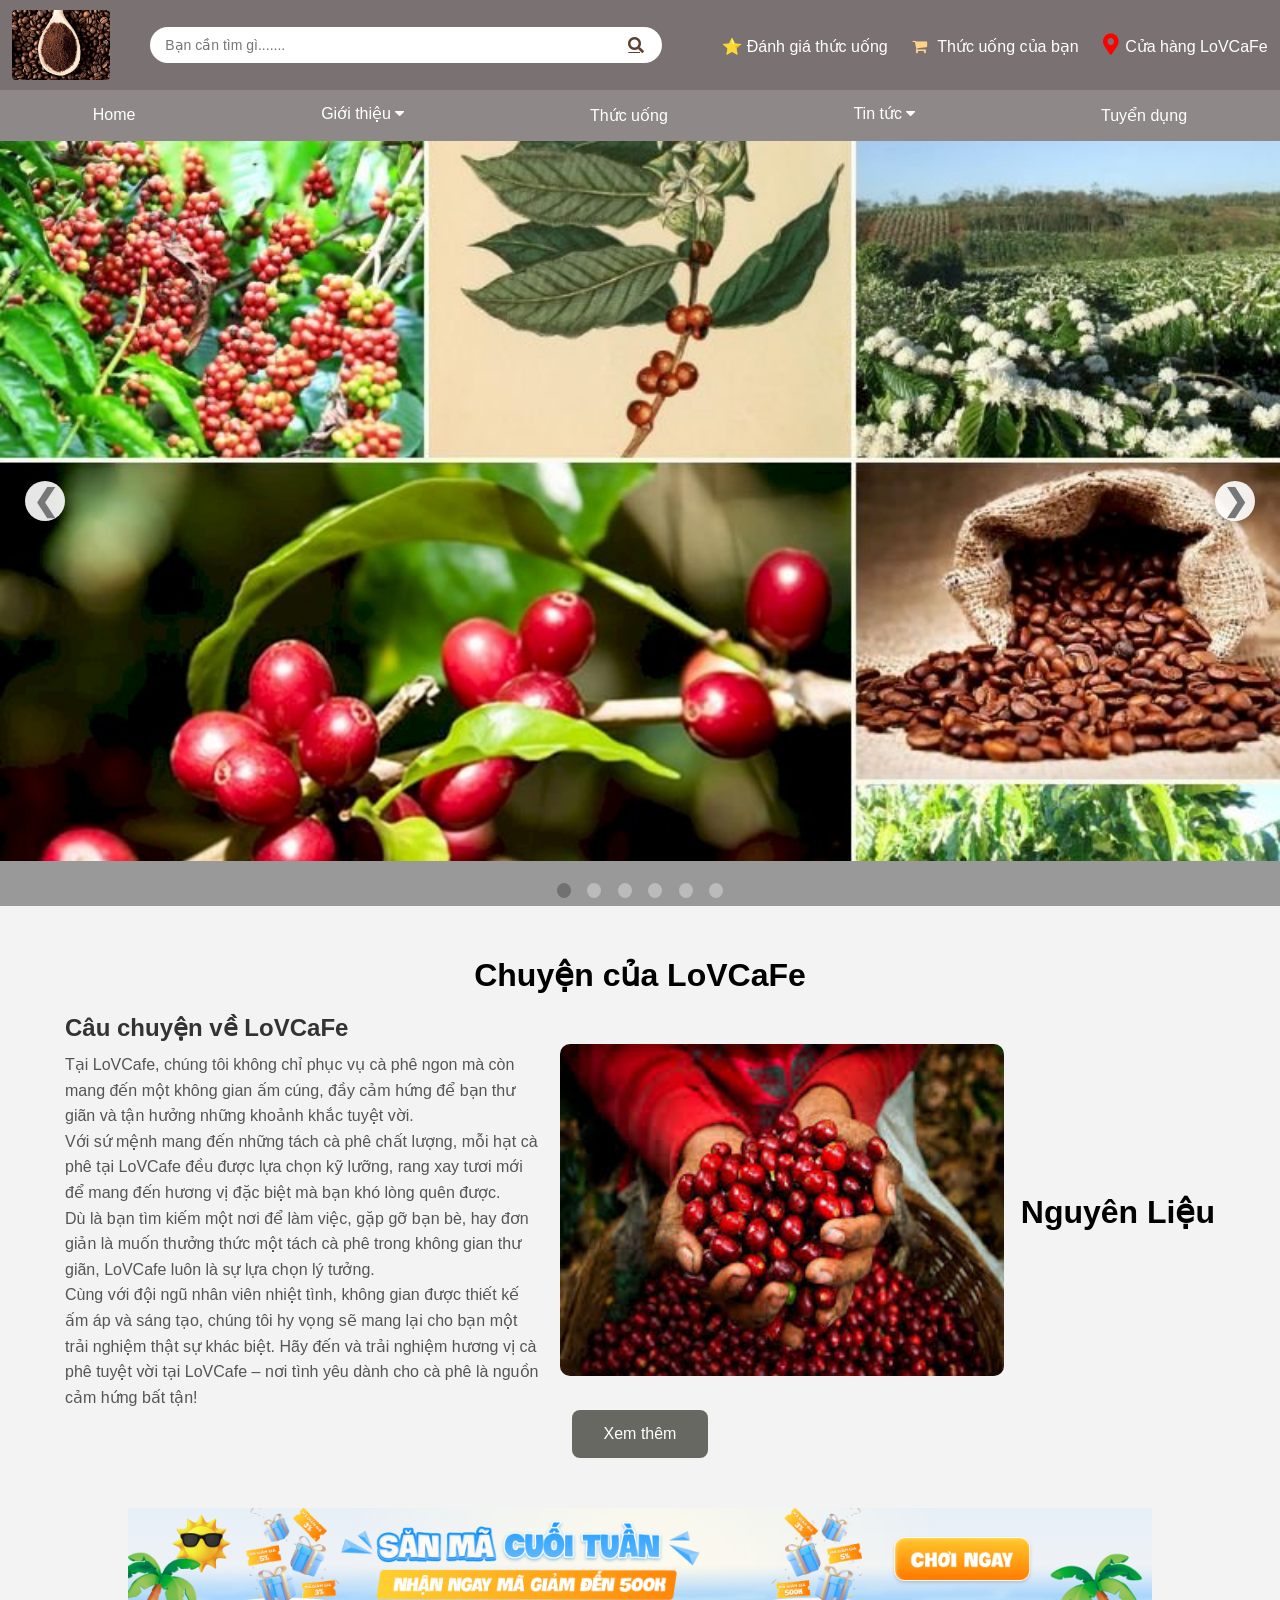
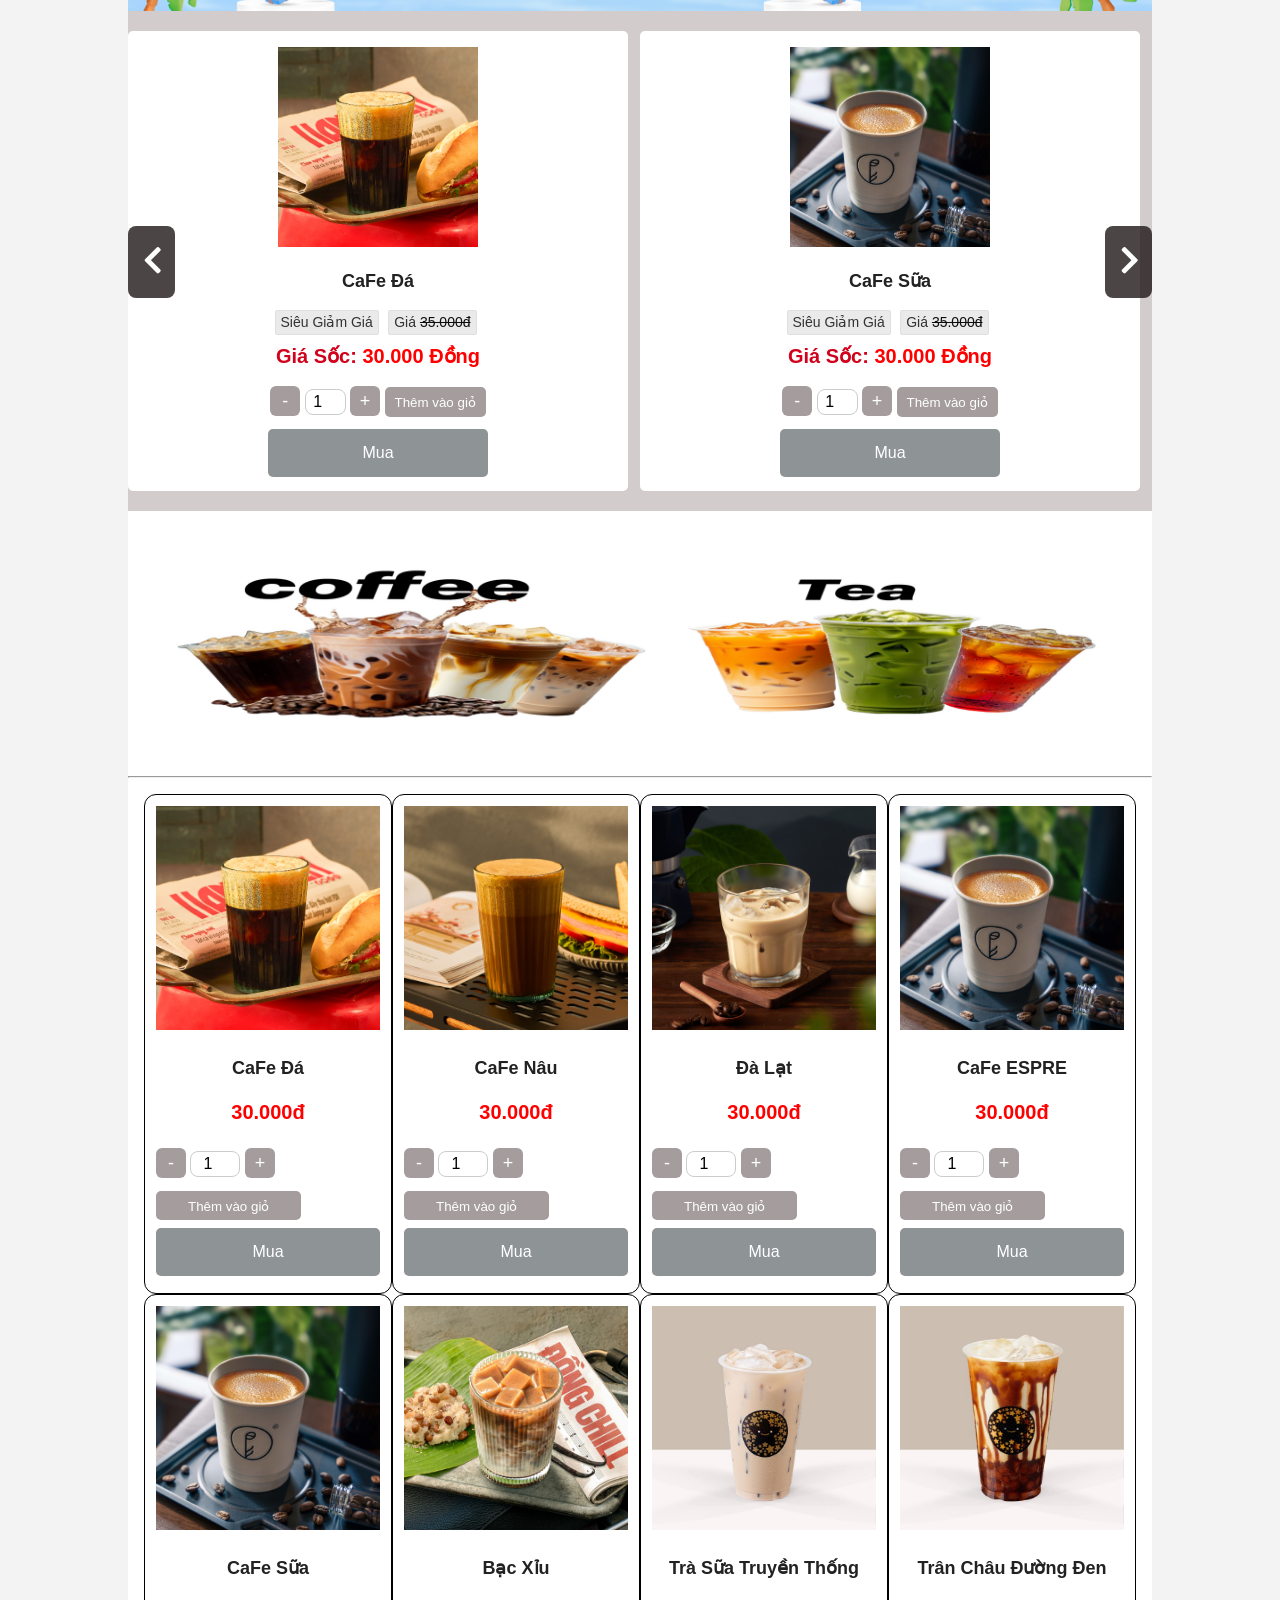
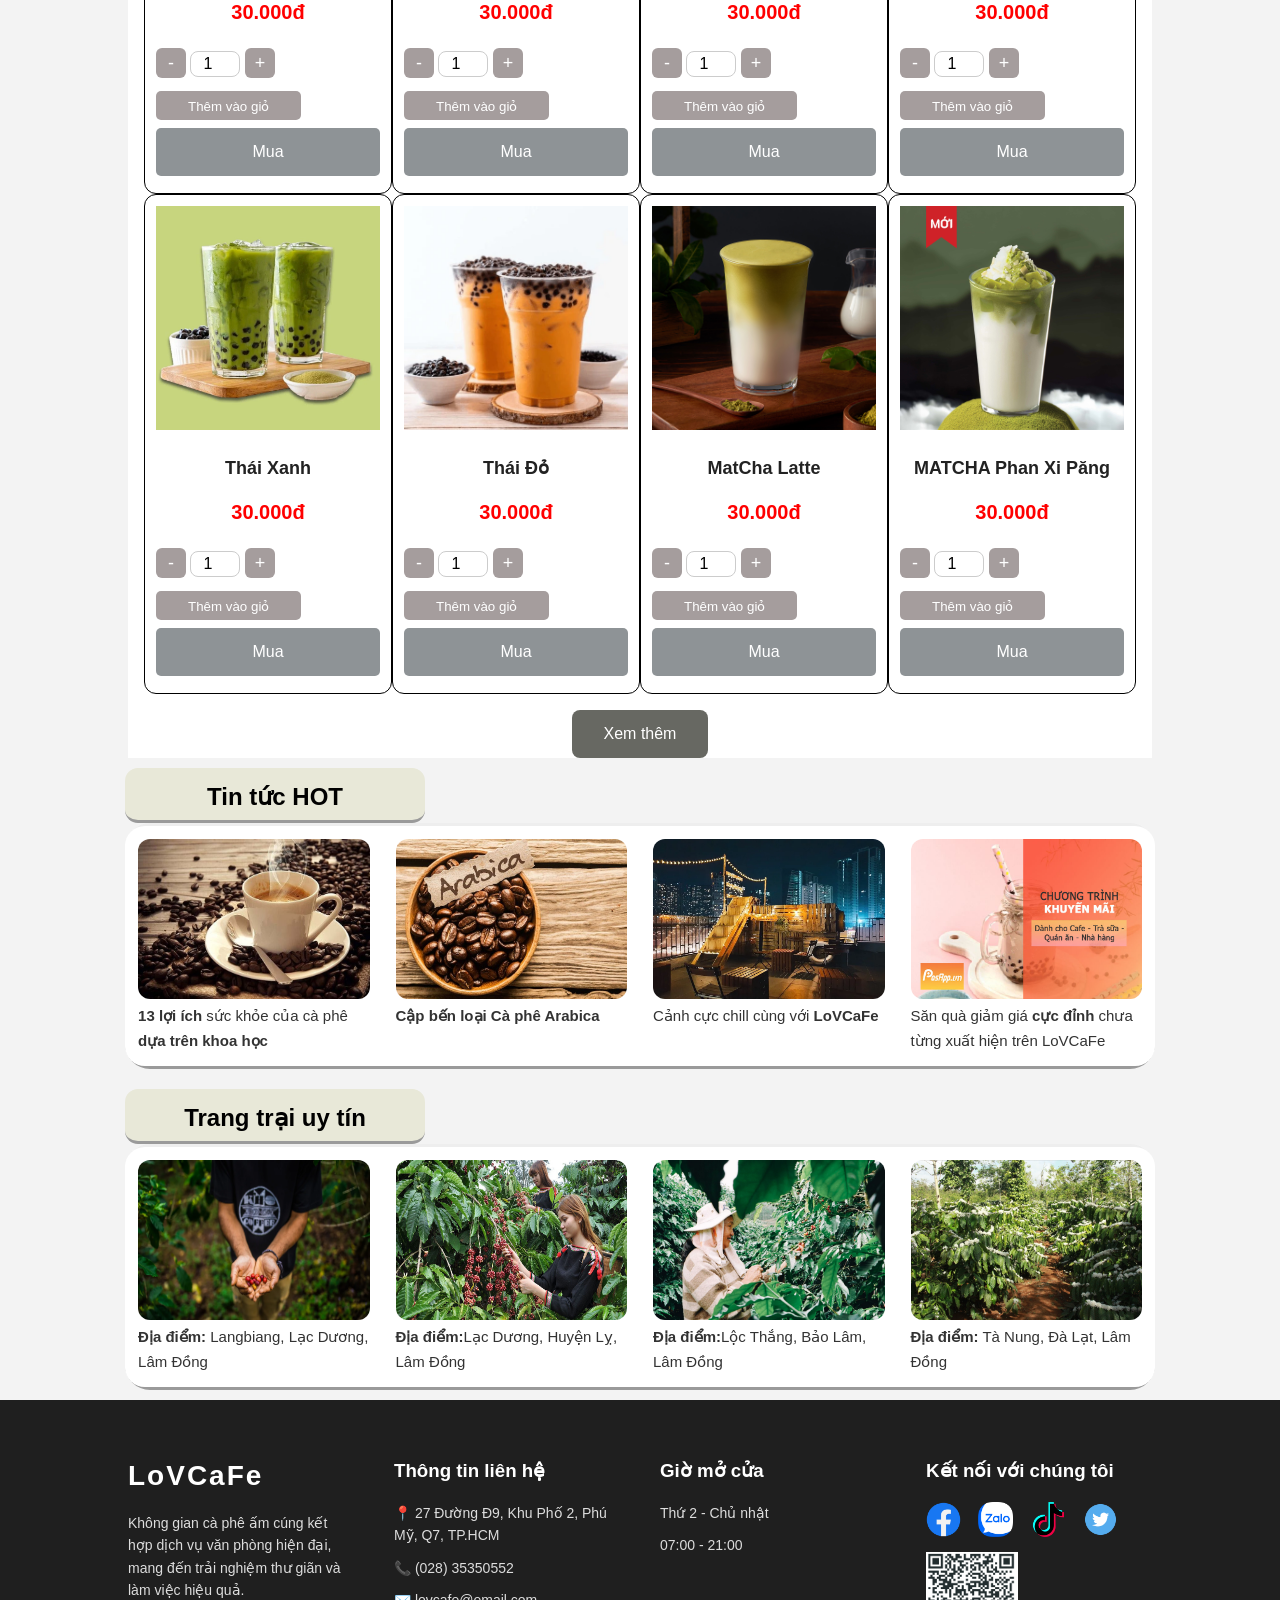
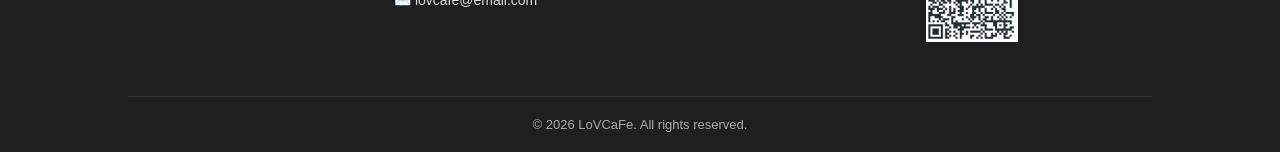
==== commit 4cbf028c: "Update index.html" ====
--- a/index.html
+++ b/index.html
@@ -23,34 +23,34 @@
 
             <div class="mySlides fade">
                 <div class="numbertext"></div>
-                <img src="img/slide1.jpg" >
+                <img src="IMG/slide1.jpg" >
                 <div class="text"></div>
             </div>
 
             <div class="mySlides fade">
                 <div class="numbertext"></div>
-                <img src="img/slide2.jpg" >
+                <img src="IMG/slide2.jpg" >
                 <div class="text"></div>
             </div>
 
             <div class="mySlides fade">
                 <div class="numbertext"></div>
-                <img src="img/slide3.jpg" >
+                <img src="IMG/slide3.jpg" >
                 <div class="text"></div>
             </div>
             <div class="mySlides fade">
                 <div class="numbertext"></div>
-                <img src="img/slide4.jpg" >
+                <img src="Img/slide4.jpg" >
                 <div class="text"></div>
             </div>
             <div class="mySlides fade">
                 <div class="numbertext"></div>
-                <img src="img/slide5.jpg" >
+                <img src="IMG/slide5.jpg" >
                 <div class="text"></div>
             </div>
             <div class="mySlides fade">
                 <div class="numbertext"></div>
-                <img src="img/slide6.jpg" >
+                <img src="IMG/slide6.jpg" >
                 <div class="text"></div>
             </div>
 
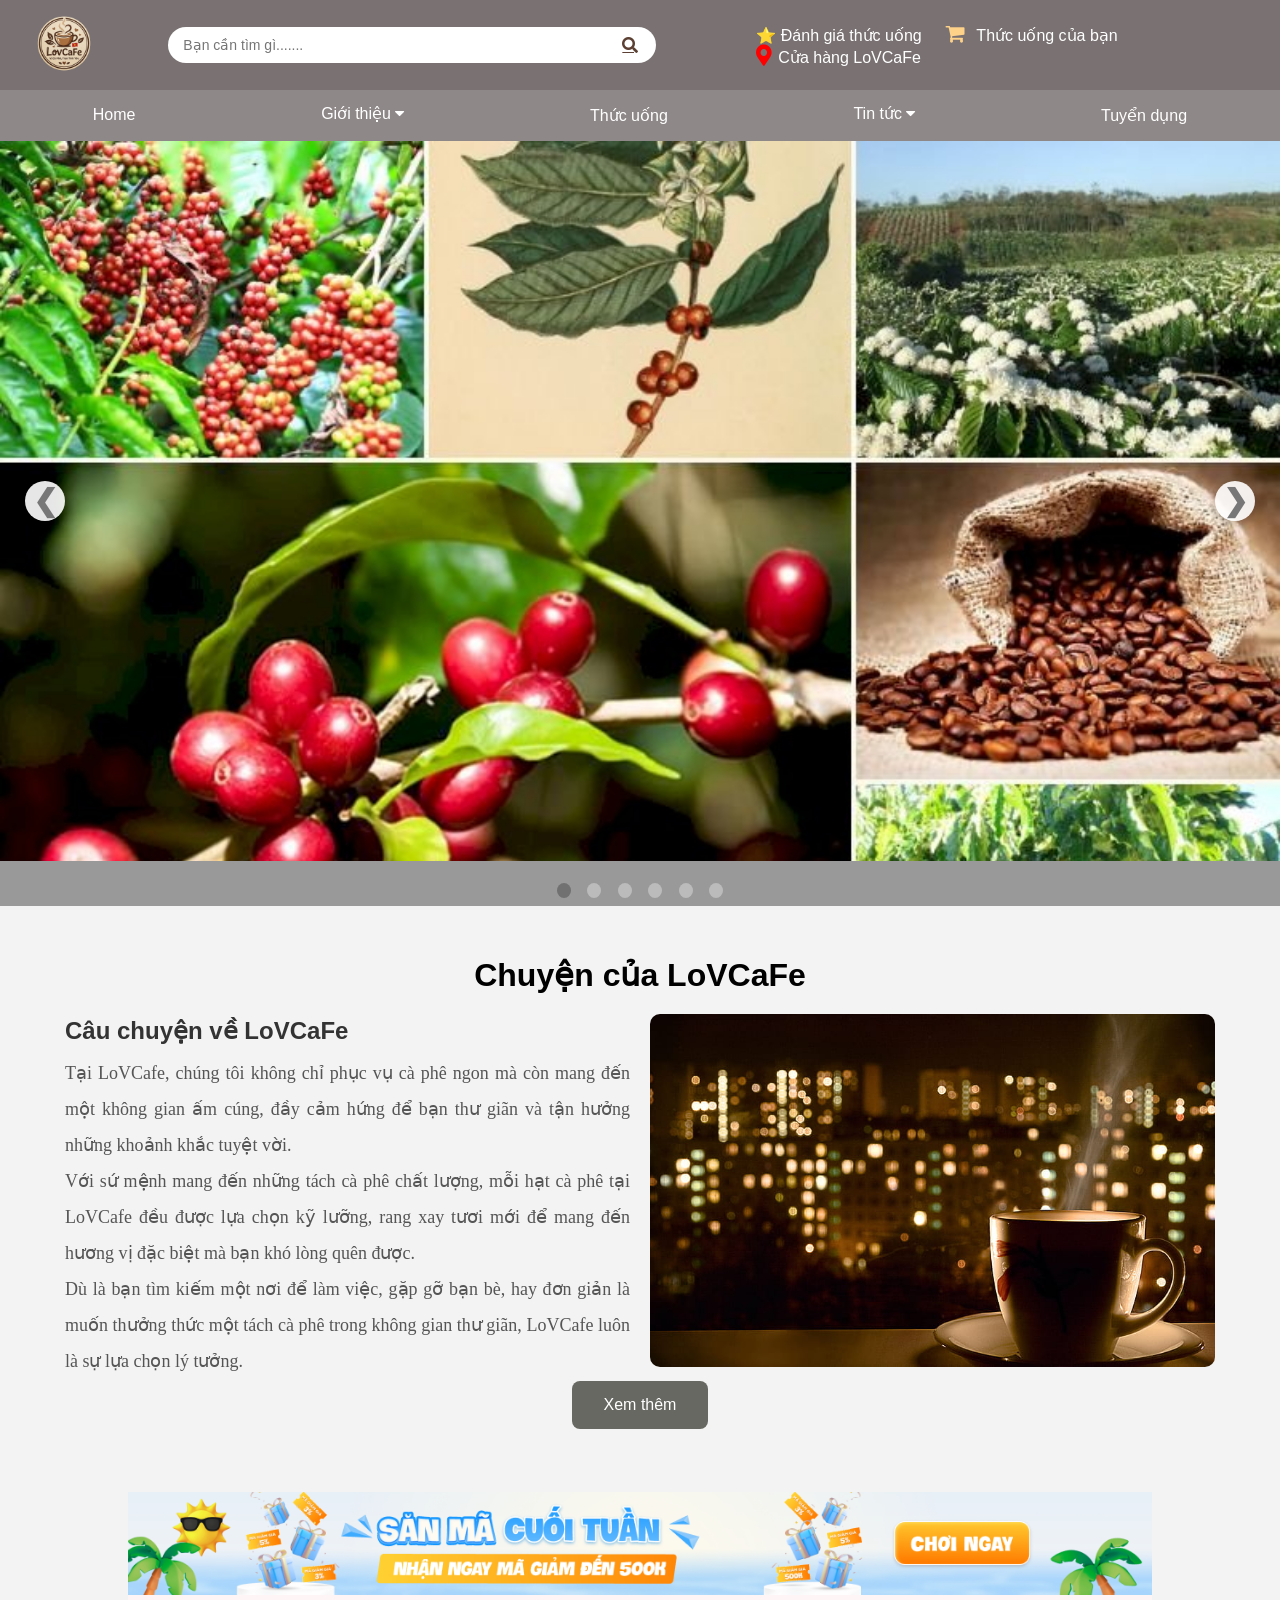
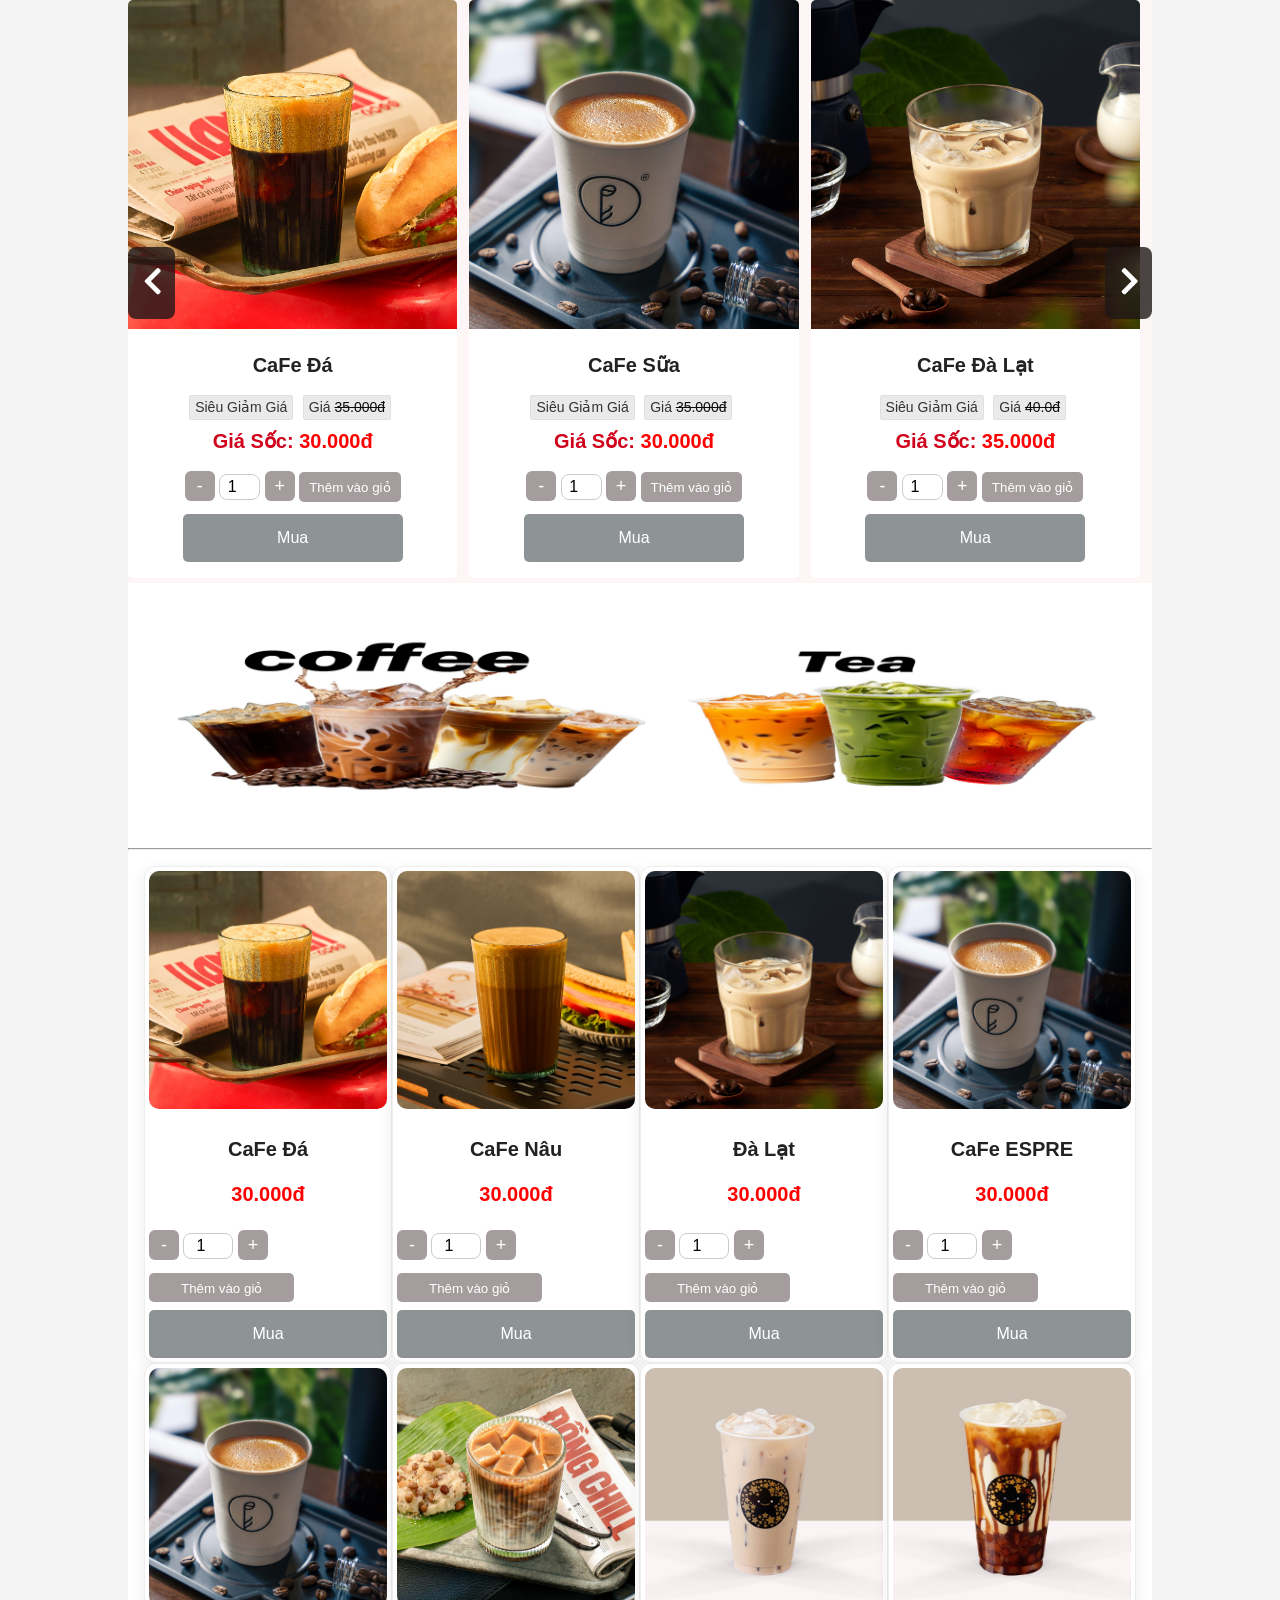
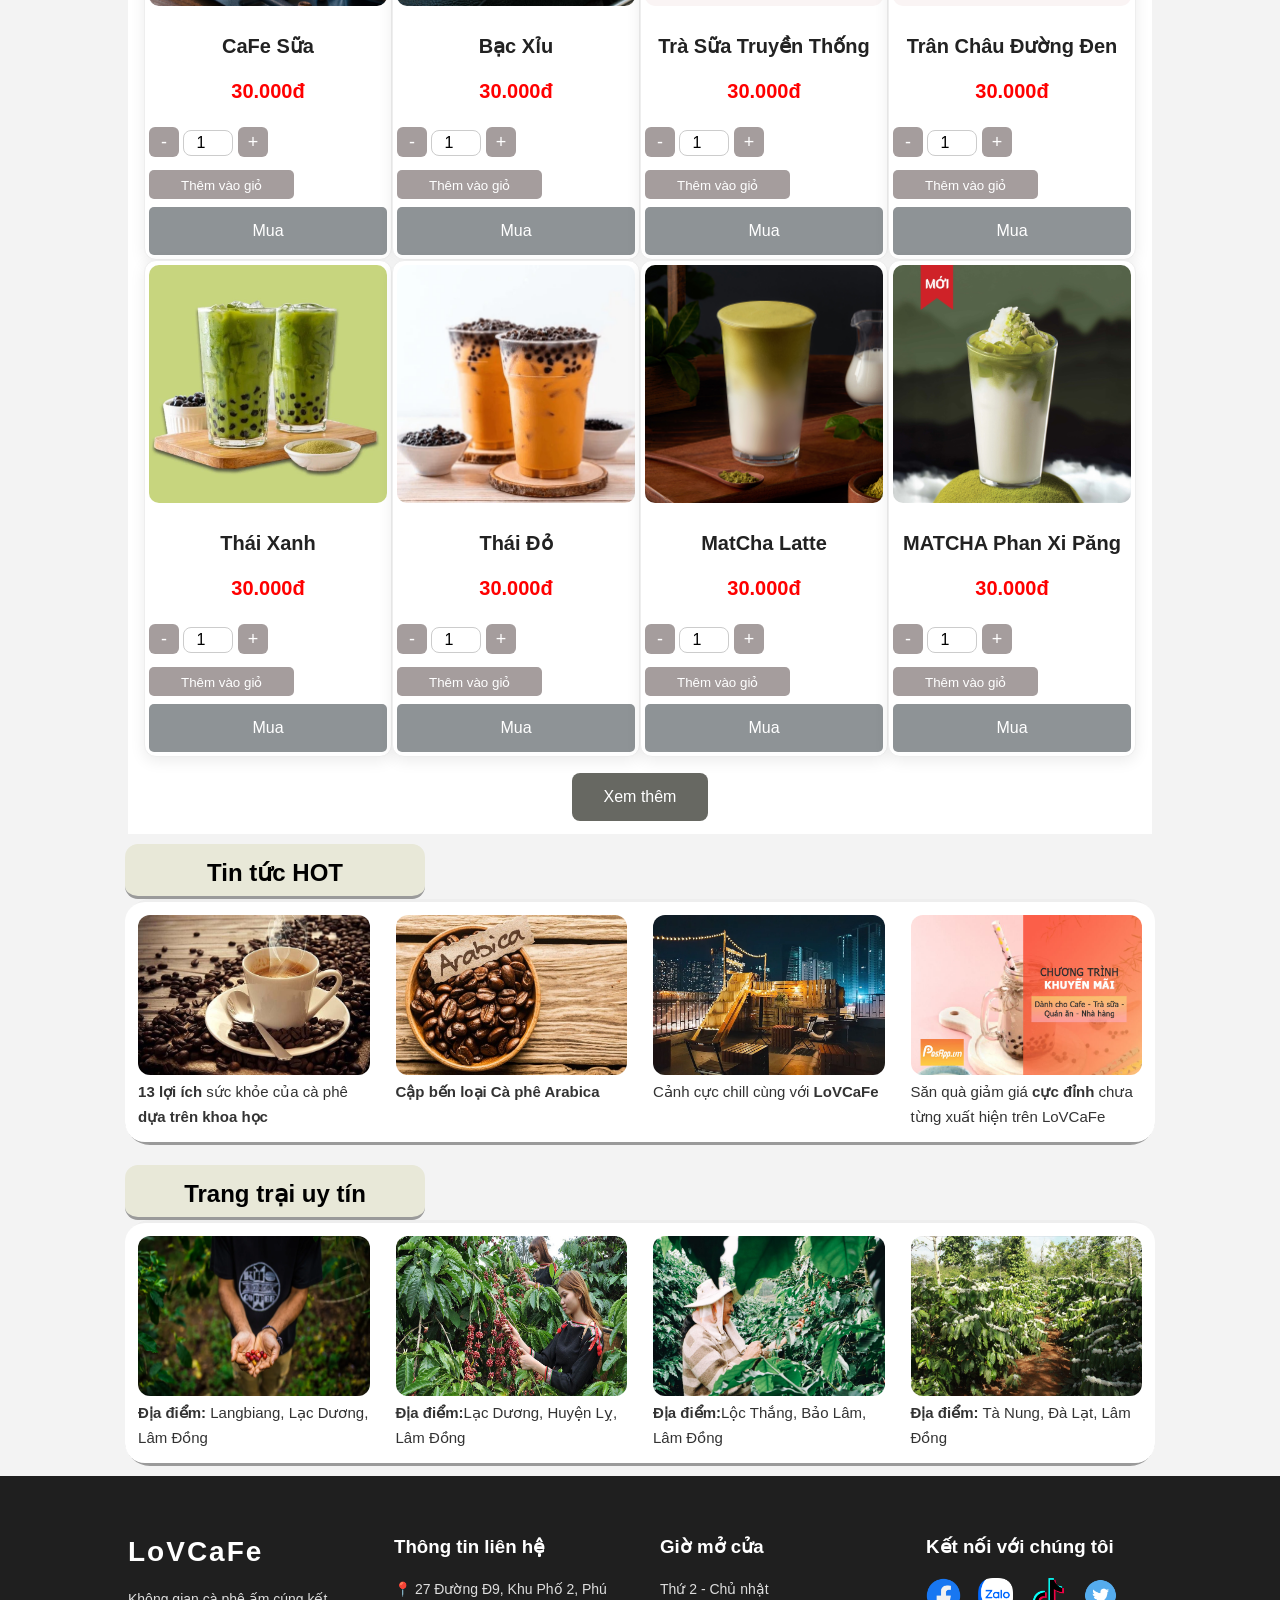
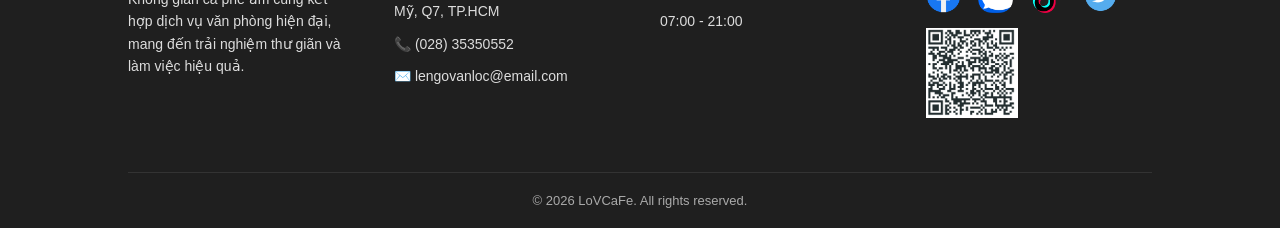
==== commit 884c8565: "Rename Index.html to index.html" ====
--- a/index.html
+++ b/index.html
@@ -8,9 +8,8 @@
     <link rel="stylesheet" href="Css/cafe_css.css"/>
     <link rel="stylesheet" href="https://use.fontawesome.com/releases/v5.6.3/css/all.css" />
     <link rel="stylesheet" href="https://cdnjs.cloudflare.com/ajax/libs/font-awesome/4.7.0/css/font-awesome.min.css">
-    <link rel="stylesheet" href="Css/footer.css">
+    <link rel="stylesheet" href="Css/header_footer.css">
     <link rel="stylesheet" href="Css/cart.css">
- 
     <title>LoVCaFe</title>
 </head>
 <body>
@@ -40,7 +39,7 @@
             </div>
             <div class="mySlides fade">
                 <div class="numbertext"></div>
-                <img src="Img/slide4.jpg" >
+                <img src="IMG/slide4.jpg" >
                 <div class="text"></div>
             </div>
             <div class="mySlides fade">
@@ -82,16 +81,13 @@
             <H2>Câu chuyện về LoVCaFe</H2>
             <p>Tại LoVCafe, chúng tôi không chỉ phục vụ cà phê ngon mà còn mang đến một không gian ấm cúng, đầy cảm hứng để bạn thư giãn và tận hưởng những khoảnh khắc tuyệt vời.</br> 
                 Với sứ mệnh mang đến những tách cà phê chất lượng, mỗi hạt cà phê tại LoVCafe đều được lựa chọn kỹ lưỡng, rang xay tươi mới để mang đến hương vị đặc biệt mà bạn khó lòng quên được.
-            </br>Dù là bạn tìm kiếm một nơi để làm việc, gặp gỡ bạn bè, hay đơn giản là muốn thưởng thức một tách cà phê trong không gian thư giãn, LoVCafe luôn là sự lựa chọn lý tưởng. </br>Cùng với đội ngũ nhân viên nhiệt tình, không gian được thiết kế ấm áp và sáng tạo, 
-            chúng tôi hy vọng sẽ mang lại cho bạn một trải nghiệm thật sự khác biệt.
-            Hãy đến và trải nghiệm hương vị cà phê tuyệt vời tại LoVCafe – nơi tình yêu dành cho cà phê là nguồn cảm hứng bất tận!</p>
+            </br>Dù là bạn tìm kiếm một nơi để làm việc, gặp gỡ bạn bè, hay đơn giản là muốn thưởng thức một tách cà phê trong không gian thư giãn, LoVCafe luôn là sự lựa chọn lý tưởng. </br>
+            </p>
         </div>   
         <div class="img_story">
-            <img src="IMG/story.jpg" >
-        </div>
-        <div class="title_right">
-            <h1>Nguyên Liệu</h1>
-        </div>
+            <img src="IMG/story1.jpg" >
+        </div>
+     
     </div> 
   
    <button class="btn" onclick="location.href='story.html';">Xem thêm</button>
@@ -118,12 +114,12 @@
                 data-price="30000"
                 data-img="IMG_SP/CF_da.jpg"
                 data-desc="Cà phê đá truyền thống Việt Nam, đậm đà hương vị.">              
-                    <a onclick="goDetail(this.closest('.product'))"><img class="box_img" src="IMG_SP/CF_da.jpg"></a>
-                  <a onclick="goDetail(this.closest('.product'))"><h3>CaFe Đá</h3></a>
+                  <div onclick="goDetail(this.closest('.product'))"><img class="box_img" src="IMG_SP/CF_da.jpg"></div>
+                  <div onclick="goDetail(this.closest('.product'))"><h3>CaFe Đá</h3></div>
                     <div class="tab_khung">
                         <a href=""><p class="v8_left khung">Siêu Giảm Giá <span class="gia-goc"></span></p></a>
                         <a href=""><p class="v8_right khung">Giá <span class="gia-goc">35.000đ</span></p></a>
-                        <p  class="gia">Giá Sốc: <span class="gia-moi">30.000 Đồng</span></p>               
+                        <p  class="gia">Giá Sốc: <span class="gia-moi">30.000đ</span></p>               
                     </div>
                     <div class="quantity-box-cart">  
                         <div class="quantity-box">
@@ -141,12 +137,12 @@
                 data-price="30000"
                 data-img="IMG_SP/cafesua.jpg"
                 data-desc="Cà phê sữa truyền thống Việt Nam, đậm đà hương vị sữa và cà phê.">  
-                  <a onclick="goDetail(this.closest('.product'))"><img class="box_img" src="IMG_SP/cafesua.jpg">
-                  <a onclick="goDetail(this.closest('.product'))"></a><h3>CaFe Sữa</h3>
+                  <div onclick="goDetail(this.closest('.product'))"><img class="box_img" src="IMG_SP/cafesua.jpg"></div>
+                  <div onclick="goDetail(this.closest('.product'))"><h3>CaFe Sữa</h3></div>
                     <div class="tab_khung">
                         <a href=""><p class="v8_left khung">Siêu Giảm Giá <span class="gia-goc"></span></p></a>
                         <a href=""><p class="v8_right khung">Giá <span class="gia-goc">35.000đ</span></p></a>
-                        <p class="gia">Giá Sốc: <span class="gia-moi">30.000 Đồng</span></p>               
+                        <p class="gia">Giá Sốc: <span class="gia-moi">30.000đ</span></p>               
                     </div>
                     <div class="quantity-box-cart">  
                         <div class="quantity-box">
@@ -163,12 +159,12 @@
                 data-price="35000"
                 data-img="IMG_SP/Dalat.jpg"
                 data-desc="Cà phê hương vị giá lạnh từ vùng đất Đà Lạt.">
-                    <a onclick="goDetail(this.closest('.product'))"><img class="box_img" src="IMG_SP/Dalat.jpg"></a>
-                    <a  onclick="goDetail(this.closest('.product'))"><h3>CaFe Đà Lạt</h3> 
+                    <div onclick="goDetail(this.closest('.product'))"><img class="box_img" src="IMG_SP/Dalat.jpg"></div>
+                    <div onclick="goDetail(this.closest('.product'))"><h3>CaFe Đà Lạt</h3> </div>
                     <div class="tab_khung">
                         <a href=""><p class="v8_left khung">Siêu Giảm Giá <span class="gia-goc"></span></p></a>
-                        <a href=""><p class="v8_right khung">Giá <span class="gia-goc">40.000đ</span></p></a>
-                        <p class="gia">Giá Sốc: <span class="gia-moi">35.000 Đồng</span></p></a>               
+                        <a href=""><p class="v8_right khung">Giá <span class="gia-goc">40.0đ</span></p></a>
+                        <p class="gia">Giá Sốc: <span class="gia-moi">35.000đ</span></p></a>               
                     </div>
                     <div class="quantity-box-cart">  
                         <div class="quantity-box">
@@ -185,12 +181,79 @@
                 data-price="30000"
                 data-img="IMG_SP/ttduongden.jpg"
                 data-desc="Hương vị trà sữa cùng đường đen khó quên">
-                    <a onclick="goDetail(this.closest('.product'))" ><img class="box_img" src="IMG_SP/ttduongden.jpg"></a>
-                    <a onclick="goDetail(this.closest('.product'))" ><h3>Trân Châu Đường Đen</h3></a>
+                    <div onclick="goDetail(this.closest('.product'))" ><img class="box_img" src="IMG_SP/ttduongden.jpg"></div>
+                    <div onclick="goDetail(this.closest('.product'))" ><h3>Trân Châu Đường Đen</h3></div>
+                    <div class="tab_khung">
+                        <a href=""><p class="v8_left khung">Siêu Giảm Giá <span class="gia-goc"></span></p></a>
+                        <a href=""><p class="v8_right khung">Giá <span class="gia-goc">35.0đ</span></p></a>
+                        <p class="gia">Giá Sốc: <span class="gia-moi">30.000đ</span></p></a>               
+                    </div>
+                    <div class="quantity-box-cart">  
+                        <div class="quantity-box">
+                            <button class="qty-btn minus">-</button>
+                            <input type="number" class="qty-input_box" value="1" min="1" max="20">
+                            <button class="qty-btn plus">+</button>
+                            <button class="add-cart-btn_box">Thêm vào giỏ</button> 
+                        </div>
+                    </div>
+                    <button onclick="goDetail(this.closest('.product'))" class="btn_box">Mua</button>
+                </div>
+                 <div class="box card product"
+                data-name="Trà Sữa Truyền Thống"
+                data-price="30000"
+                data-img="IMG_SP/tttthong.jpg"
+                data-desc="Trà Sữa truyền thống Việt Nam, đậm đà hương vị.">
+                    <div onclick="goDetail(this.closest('.product'))" ><img class="box_img" src="IMG_SP/tttthong.jpg"></div>
+                    <div onclick="goDetail(this.closest('.product'))" ><h3>Trà Sữa Truyền Thống</h3></div>
+                    <div class="tab_khung">
+                        <a href=""onclick="goDetail(this.closest('.product'))" ><p class="v8_left khung">Siêu Giảm Giá <span class="gia-goc"></span></p></a>
+                        <a href=""><p class="v8_right khung">Giá <span class="gia-goc">35.0đ</span></p></a>
+                        <p class="gia">Giá Sốc: <span class="gia-moi">30.000đ</span></p>              
+                    </div>
+                    <div class="quantity-box-cart">  
+                        <div class="quantity-box">
+                            <button class="qty-btn minus">-</button>
+                            <input type="number" class="qty-input_box" value="1" min="1" max="20">
+                            <button class="qty-btn plus">+</button>
+                            <button class="add-cart-btn_box">Thêm vào giỏ</button> 
+                        </div>
+                    </div>
+                    <button onclick="goDetail(this.closest('.product'))" class="btn_box">Mua</button>
+                </div>
+                <div class="box card product"
+                data-name="Trà Sữa Thái Xanh"
+                data-price="30000"
+                data-img="IMG_SP/thaixanh.jpg"
+                data-desc="Trà sữa thái xanh Việt Nam, đậm đà hương vị,hương vị thái dứa.">
+                    <div onclick="goDetail(this.closest('.product'))"><img class="box_img" src="IMG_SP/thaixanh.jpg"></div>
+                    <div onclick="goDetail(this.closest('.product'))" ><h3>Thái Xanh</h3></div>
+                    <div class="tab_khung">
+                        <a ><p class="v8_left khung">Siêu Giảm Giá <span class="gia-goc"></span></p></a>
+                        <a><p class="v8_right khung">Giá <span class="gia-goc">35.000đ</span></p></a>
+                        <p class="gia">Giá Sốc: <span class="gia-moi">30.000đ</span></p></a>               
+                    </div>
+                    <div class="quantity-box-cart">  
+                        <div class="quantity-box">
+                            <button class="qty-btn minus">-</button>
+                            <input type="number" class="qty-input_box" value="1" min="1" max="20">
+                            <button class="qty-btn plus">+</button>
+                            <button class="add-cart-btn_box">Thêm vào giỏ</button> 
+                        </div>
+                    </div>
+                    <button onclick="goDetail(this.closest('.product'))"  class="btn_box">Mua</button>
+                </div>
+
+                <div class="box card product"              
+                data-name="Trà Sữa Thái Đỏ"
+                data-price="30000"
+                data-img="IMG_SP/thaido.jpg"
+                data-desc="Trà sữa thái đỏ Việt Nam, đậm đà hương vị,hương vị tuyệt vời">
+                    <div onclick="goDetail(this.closest('.product'))"><img class="box_img" src="IMG_SP/thaido.jpg"></div>
+                    <div onclick="goDetail(this.closest('.product'))"><h3>Trà Sữa Thái Đỏ</h3></div>
                     <div class="tab_khung">
                         <a href=""><p class="v8_left khung">Siêu Giảm Giá <span class="gia-goc"></span></p></a>
                         <a href=""><p class="v8_right khung">Giá <span class="gia-goc">35.000đ</span></p></a>
-                        <p class="gia">Giá Sốc: <span class="gia-moi">30.000 Đồng</span></p></a>               
+                        <p class="gia">Giá Sốc: <span class="gia-moi">30.000đ</span></p></a>               
                     </div>
                     <div class="quantity-box-cart">  
                         <div class="quantity-box">
@@ -202,84 +265,17 @@
                     </div>
                     <button onclick="goDetail(this.closest('.product'))" class="btn_box">Mua</button>
                 </div>
-                 <div class="box card product"
-                data-name="Trà Sữa Truyền Thống"
-                data-price="30000"
-                data-img="IMG_SP/tttthong.jpg"
-                data-desc="Trà Sữa truyền thống Việt Nam, đậm đà hương vị.">
-                    <a onclick="goDetail(this.closest('.product'))" ><img class="box_img" src="IMG_SP/tttthong.jpg"></a>
-                    <a onclick="goDetail(this.closest('.product'))" ><h3>Trà Sữa Truyền Thống</h3></a>
-                    <div class="tab_khung">
-                        <a href=""onclick="goDetail(this.closest('.product'))" ><p class="v8_left khung">Siêu Giảm Giá <span class="gia-goc"></span></p></a>
-                        <a href=""><p class="v8_right khung">Giá <span class="gia-goc">35.000đ</span></p></a>
-                        <p class="gia">Giá Sốc: <span class="gia-moi">30.000 Đồng</span></p></a>               
-                    </div>
-                    <div class="quantity-box-cart">  
-                        <div class="quantity-box">
-                            <button class="qty-btn minus">-</button>
-                            <input type="number" class="qty-input_box" value="1" min="1" max="20">
-                            <button class="qty-btn plus">+</button>
-                            <button class="add-cart-btn_box">Thêm vào giỏ</button> 
-                        </div>
-                    </div>
-                    <button onclick="goDetail(this.closest('.product'))" class="btn_box">Mua</button>
-                </div>
-                <div class="box card product"
-                data-name="Trà Sữa Thái Xanh"
-                data-price="30000"
-                data-img="IMG_SP/thaixanh.jpg"
-                data-desc="Trà sữa thái xanh Việt Nam, đậm đà hương vị,hương vị thái dứa.">
-                    <a onclick="goDetail(this.closest('.product'))"><img class="box_img" src="IMG_SP/thaixanh.jpg"></a>
-                    <a  onclick="goDetail(this.closest('.product'))" ><h3>Thái Xanh</h3></a>
-                    <div class="tab_khung">
-                        <a ><p class="v8_left khung">Siêu Giảm Giá <span class="gia-goc"></span></p></a>
-                        <a><p class="v8_right khung">Giá <span class="gia-goc">35.000đ</span></p></a>
-                        <p class="gia">Giá Sốc: <span class="gia-moi">30.000 Đồng</span></p></a>               
-                    </div>
-                    <div class="quantity-box-cart">  
-                        <div class="quantity-box">
-                            <button class="qty-btn minus">-</button>
-                            <input type="number" class="qty-input_box" value="1" min="1" max="20">
-                            <button class="qty-btn plus">+</button>
-                            <button class="add-cart-btn_box">Thêm vào giỏ</button> 
-                        </div>
-                    </div>
-                    <button onclick="goDetail(this.closest('.product'))"  class="btn_box">Mua</button>
-                </div>
-
-                <div class="box card product"              
-                data-name="Trà Sữa Thái Đỏ"
-                data-price="30000"
-                data-img="IMG_SP/thaido.jpg"
-                data-desc="Trà sữa thái đỏ Việt Nam, đậm đà hương vị,hương vị tuyệt vời">
-                    <a onclick="goDetail(this.closest('.product'))"><img class="box_img" src="IMG_SP/thaido.jpg"></a>
-                    <a onclick="goDetail(this.closest('.product'))"><h3>Trà Sữa Thái Đỏ</h3></a>
+                <div class="box card product"                              
+                data-name="MatCha Latte"
+                data-price="30000"
+                data-img="IMG_SP/MATCHA_LATTE.jpg"
+                data-desc="MATCHA LATTE Việt Nam, đậm đà hương vị, bùng nổ cảm xúc.">
+                    <div onclick="goDetail(this.closest('.product'))"><img class="box_img" src="IMG_SP/MATCHA_LATTE.jpg"></div>
+                    <div onclick="goDetail(this.closest('.product'))"><h3>MATCHA LATTE</h3></div>
                     <div class="tab_khung">
                         <a href=""><p class="v8_left khung">Siêu Giảm Giá <span class="gia-goc"></span></p></a>
                         <a href=""><p class="v8_right khung">Giá <span class="gia-goc">35.000đ</span></p></a>
-                        <p class="gia">Giá Sốc: <span class="gia-moi">30.000 Đồng</span></p></a>               
-                    </div>
-                    <div class="quantity-box-cart">  
-                        <div class="quantity-box">
-                            <button class="qty-btn minus">-</button>
-                            <input type="number" class="qty-input_box" value="1" min="1" max="20">
-                            <button class="qty-btn plus">+</button>
-                            <button class="add-cart-btn_box">Thêm vào giỏ</button> 
-                        </div>
-                    </div>
-                    <button onclick="goDetail(this.closest('.product'))" class="btn_box">Mua</button>
-                </div>
-                <div class="box card product"                              
-                data-name="MatCha Latte"
-                data-price="30000"
-                data-img="IMG_SP/MATCHA_LATTE.jpg"
-                data-desc="MATCHA LATTE Việt Nam, đậm đà hương vị, bùng nổ cảm xúc.">
-                    <a onclick="goDetail(this.closest('.product'))"><img class="box_img" src="IMG_SP/MATCHA_LATTE.jpg"></a>
-                    <a onclick="goDetail(this.closest('.product'))"><h3>MATCHA LATTE</h3></a>
-                    <div class="tab_khung">
-                        <a href=""><p class="v8_left khung">Siêu Giảm Giá <span class="gia-goc"></span></p></a>
-                        <a href=""><p class="v8_right khung">Giá <span class="gia-goc">35.000đ</span></p></a>
-                        <p class="gia">Giá Sốc: <span class="gia-moi">30.000 Đồng</span></p></a>               
+                        <p class="gia">Giá Sốc: <span class="gia-moi">30.000đ</span></p></a>               
                     </div>
                     <div class="quantity-box-cart">  
                         <div class="quantity-box">
@@ -307,8 +303,8 @@
                 data-price="30000"
                 data-img="IMG_SP/CF_da.jpg"
                 data-desc="Cà phê đá truyền thống Việt Nam, đậm đà hương vị.">
-                   <a onclick="goDetail(this.closest('.product'))">  <img class="v8_img" src="IMG_SP/CF_da.jpg"></a>
-                    <a onclick="goDetail(this.closest('.product'))" ><h3>CaFe Đá</h3></a>
+                    <div onclick="goDetail(this.closest('.product'))">  <img class="v8_img" src="IMG_SP/CF_da.jpg"></div>
+                    <div onclick="goDetail(this.closest('.product'))" ><h3>CaFe Đá</h3></div>
                     <p class="gia"> <span class="gia-moi">30.000đ </span></p></a>
                    <div class="quantity-box-cart">  
                     <div class="quantity-box">
@@ -326,8 +322,8 @@
                 data-price="30000"
                 data-img="IMG_SP/CF_nau.jpg"
                 data-desc="Cà phê nâu mang hương vị đậm đà.">
-                    <a onclick="goDetail(this.closest('.product'))" ><img class="v8_img" src="IMG_SP/CF_nau.jpg"></a>
-                    <a onclick="goDetail(this.closest('.product'))" ><h3>CaFe Nâu</h3></a>
+                    <div onclick="goDetail(this.closest('.product'))" ><img class="v8_img" src="IMG_SP/CF_nau.jpg"></div>
+                    <div onclick="goDetail(this.closest('.product'))" ><h3>CaFe Nâu</h3></div>
                     <p class="gia"> <span class="gia-moi">30.000đ </span></p></a>
                     <div class="quantity-box-cart">  
                         <div class="quantity-box">
@@ -346,8 +342,8 @@
                 data-price="30000"
                 data-img="IMG_SP/Dalat.jpg"
                 data-desc="Cà phê hương vị giá lạnh từ vùng đất Đà Lạt.">
-                    <a onclick="goDetail(this.closest('.product'))" ><img class="v8_img" src="IMG_SP/Dalat.jpg"></a>
-                    <a onclick="goDetail(this.closest('.product'))" ><h3>Đà Lạt</h3></a>
+                    <div onclick="goDetail(this.closest('.product'))" ><img class="v8_img" src="IMG_SP/Dalat.jpg"></div>
+                    <div onclick="goDetail(this.closest('.product'))" ><h3>Đà Lạt</h3></div>
                     <p class="gia"> <span class="gia-moi">30.000đ </span></p></a>
                     <div class="quantity-box-cart">  
                         <div class="quantity-box">
@@ -367,7 +363,7 @@
                 data-img="IMG_SP/PHÊ ESPRESSO.jpg"
                 data-desc="Cà phê hương vị hoàn toàn mới.">
                     <a   onclick="goDetail(this.closest('.product'))"><img class="v8_img" src="IMG_SP/PHÊ ESPRESSO.jpg"></a>
-                    <a onclick="goDetail(this.closest('.product'))"  onclick="goDetail(this.closest('.product'))"><h3>CaFe ESPRE</h3></a>
+                    <div onclick="goDetail(this.closest('.product'))"><h3>CaFe ESPRE</h3></div>
                     <p class="gia"> <span class="gia-moi">30.000đ </span></p></a>
                     <div class="quantity-box-cart">  
                         <div class="quantity-box">
@@ -385,8 +381,8 @@
                 data-price="30000"
                 data-img="IMG_SP/cafesua.jpg"
                 data-desc="Cà phê sữa truyền thống Việt Nam, đậm đà hương vị sữa và cà phê.">
-                    <a onclick="goDetail(this.closest('.product'))"  onclick="goDetail(this.closest('.product'))"><img class="v8_img" src="IMG_SP/cafesua.jpg"></a>
-                    <a onclick="goDetail(this.closest('.product'))"  onclick="goDetail(this.closest('.product'))"><h3>CaFe Sữa</h3></a>
+                    <div onclick="goDetail(this.closest('.product'))"><img class="v8_img" src="IMG_SP/cafesua.jpg"></div>
+                    <div onclick="goDetail(this.closest('.product'))"><h3>CaFe Sữa</h3></div>
                     <p class="gia"> <span class="gia-moi">30.000đ </span></p></a>
                     <div class="quantity-box-cart">  
                         <div class="quantity-box">
@@ -405,8 +401,8 @@
                 data-price="30000"
                 data-img="IMG_SP/bacxiu.jpg"
                 data-desc="Hương vị thơm ngon,đầy ngọt ngào.">
-                    <a onclick="goDetail(this.closest('.product'))"><img class="v8_img" src="IMG_SP/bacxiu.jpg "></a>
-                    <a onclick="goDetail(this.closest('.product'))"><h3>Bạc Xỉu</h3></a>
+                    <div onclick="goDetail(this.closest('.product'))"><img class="v8_img" src="IMG_SP/bacxiu.jpg "></div>
+                    <div onclick="goDetail(this.closest('.product'))"><h3>Bạc Xỉu</h3></div>
                     <p class="gia"> <span class="gia-moi">30.000đ </span></p></a>
                     <div class="quantity-box-cart">  
                         <div class="quantity-box">
@@ -424,8 +420,8 @@
                 data-price="30000"
                 data-img="IMG_SP/tttthong.jpg"
                 data-desc="Trà Sữa truyền thống Việt Nam, đậm đà hương vị.">
-                    <a onclick="goDetail(this.closest('.product'))"><img class="v8_img" src="IMG_SP/tttthong.jpg"></a>
-                    <a onclick="goDetail(this.closest('.product'))"><h3>Trà Sữa Truyền Thống</h3></a>
+                    <div onclick="goDetail(this.closest('.product'))"><img class="v8_img" src="IMG_SP/tttthong.jpg"></div>
+                    <div onclick="goDetail(this.closest('.product'))"><h3>Trà Sữa Truyền Thống</h3></div>
                     <p class="gia"> <span class="gia-moi">30.000đ </span></p></a>
                     <div class="quantity-box-cart">  
                         <div class="quantity-box">
@@ -444,8 +440,8 @@
                 data-price="30000"
                 data-img="IMG_SP/ttduongden.jpg"
                 data-desc="Hương vị trà sữa cùng đường đen khó quên">
-                    <a onclick="goDetail(this.closest('.product'))"  onclick="goDetail(this.closest('.product'))"><img class="v8_img" src="IMG_SP/ttduongden.jpg"></a>
-                    <a  onclick="goDetail(this.closest('.product'))" onclick="goDetail(this.closest('.product'))"><h3>Trân Châu Đường Đen</h3></a>
+                    <div onclick="goDetail(this.closest('.product'))"><img class="v8_img" src="IMG_SP/ttduongden.jpg"></div>
+                    <div onclick="goDetail(this.closest('.product'))"><h3>Trân Châu Đường Đen</h3></div>
                     <p class="gia"> <span class="gia-moi">30.000đ </span></p></a>
                     <div class="quantity-box-cart">  
                         <div class="quantity-box">
@@ -464,8 +460,8 @@
                 data-price="30000"
                 data-img="IMG_SP/thaixanh.jpg"
                 data-desc="Trà sữa thái xanh Việt Nam, đậm đà hương vị,hương vị thái dứa.">
-                    <a onclick="goDetail(this.closest('.product'))"><img class="v8_img" src="IMG_SP/thaixanh.jpg"></a>
-                    <a onclick="goDetail(this.closest('.product'))"><h3>Thái Xanh</h3></a>
+                    <div onclick="goDetail(this.closest('.product'))"><img class="v8_img" src="IMG_SP/thaixanh.jpg"></div>
+                    <div onclick="goDetail(this.closest('.product'))"><h3>Thái Xanh</h3></div>
                     <p class="gia"> <span class="gia-moi">30.000đ </span></p></a>
                     <div class="quantity-box-cart">  
                         <div class="quantity-box">
@@ -484,8 +480,8 @@
                 data-price="30000"
                 data-img="IMG_SP/thaido.jpg"
                 data-desc="Trà sữa thái đỏ Việt Nam, đậm đà hương vị,hương vị tuyệt vời">
-                    <a  onclick="goDetail(this.closest('.product'))" onclick="goDetail(this.closest('.product'))"><img class="v8_img" src="IMG_SP/thaido.jpg"></a>
-                    <a  onclick="goDetail(this.closest('.product'))" onclick="goDetail(this.closest('.product'))"><h3>Thái Đỏ</h3></a>
+                    <div onclick="goDetail(this.closest('.product'))"><img class="v8_img" src="IMG_SP/thaido.jpg"></div>
+                    <div onclick="goDetail(this.closest('.product'))"><h3>Thái Đỏ</h3></div>
                     <p class="gia"> <span class="gia-moi">30.000đ </span></p></a>
                     <div class="quantity-box-cart">  
                         <div class="quantity-box">
@@ -503,8 +499,8 @@
                 data-price="30000"
                 data-img="IMG_SP/MATCHA_LATTE.jpg"
                 data-desc="MATCHA LATTE Việt Nam, đậm đà hương vị, bùng nổ cảm xúc.">
-                    <a onclick="goDetail(this.closest('.product'))"><img class="v8_img" src="IMG_SP/MATCHA_LATTE.jpg"></a>
-                    <a onclick="goDetail(this.closest('.product'))"><h3>MatCha Latte</h3></a>
+                    <div onclick="goDetail(this.closest('.product'))"><img class="v8_img" src="IMG_SP/MATCHA_LATTE.jpg"></div>
+                    <div onclick="goDetail(this.closest('.product'))"><h3>MatCha Latte</h3></div>
                     <p class="gia"> <span class="gia-moi">30.000đ </span></p></a>
                     <div class="quantity-box-cart">  
                         <div class="quantity-box">
@@ -523,8 +519,8 @@
                 data-price="30000"
                 data-img="IMG_SP/MatchaPXP.jpg"
                 data-desc="MATCHA Phan Xi Păng Việt Nam, đậm đà hương vị, bùng nổ cảm xúc.">
-                    <a onclick="goDetail(this.closest('.product'))"  onclick="goDetail(this.closest('.product'))"><img class="v8_img" src="IMG_SP/MatchaPXP.jpg"></a>
-                    <a onclick="goDetail(this.closest('.product'))"  onclick="goDetail(this.closest('.product'))"><h3>MATCHA Phan Xi Păng</h3></a>
+                    <div onclick="goDetail(this.closest('.product'))"><img class="v8_img" src="IMG_SP/MatchaPXP.jpg"></div>
+                    <div onclick="goDetail(this.closest('.product'))"><h3>MATCHA Phan Xi Păng</h3></div>
                     <p class="gia"> <span class="gia-moi">30.000đ </span></p></a>
                     <div class="quantity-box-cart">  
                         <div class="quantity-box ">
@@ -589,14 +585,13 @@
         </div>
         </div>
  <div id="footer"></div>
+<script src="JS/header_footer.js"></script>
 <script src="JS/CF.js" ></script>
-
-
-<script src="JS/header_footer.js" ></script>
 <script src="JS/Box-action.js"></script>
 <script src="JS/cart.js"></script>
+<script src="JS/anima_Index_Cafe.js"></script>
 <script src="JS/chitietsp.js"></script>
-<script src="JS/anima_Index_Cafe.js"></script>
+<script src="JS/menu.js"></script>
 
 
 </body>
--- a/Css/cafe_css.css
+++ b/Css/cafe_css.css
@@ -18,177 +18,6 @@
             padding: 0px;
             height: auto;
             background: #f3f3f3;
-        }
-        #v1{
-            background-color: #7a7272;  ;
-        }
-.menu {
-  display: flex;
-  align-items: center;
-  justify-content: center;
-  gap: 40px;
-  height: 90px;
-}
-
-/* Logo */
-.v1_img_dmx {
-  height: 70px;
-  width: auto;
-  border-radius: 4px;
-}
-
-/* Thanh tìm kiếm */
-.search-box {
-  position: relative;
-  width: 40%;
-}
-
-.search-box input[type="text"] {
-  width: 100%;
-  height: 36px;
-  border-radius: 20px;
-  border: none;
-  padding: 0 40px 0 15px;
-  font-size: 14px;
-  outline: none;
-  transition: 0.3s;
-}
-
-.search-box input[type="text"]:focus {
-  box-shadow: 0 0 6px rgba(255, 255, 255, 0.6);
-}
-
-.search-box a {
-  position: absolute;
-  right: 12px;
-  top: 50%;
-  transform: translateY(-50%);
-  color: #5c4033;
-  background: #fff;
-  border-radius: 50%;
-  width: 28px;
-  height: 28px;
-  display: flex;
-  align-items: center;
-  justify-content: center;
-  transition: 0.3s;
-}
-
-.search-box a:hover {
-  background: #d0b49f;
-  color: #fff;
-}
-
-/* Menu phụ bên phải */
-.v1_tab_menu {
-  text-align: right;
-}
-
-.v1_tab_menu ul {
-  list-style: none;
-}
-
-.v1_tab_menu li {
-  display: inline-block;
-  margin-left: 20px;
-}
-
-.v1_tab_menu li a {
-  text-decoration: none;
-  color: #fff;
-  font-weight: 500;
-  transition: 0.3s;
-}
-
-.v1_tab_menu li a:hover {
-  color: #ffd28a;
-}
-
-.v1_tab_menu i {
-  margin-right: 6px;
-  color: #ffd28a;
-}
-
-        .v1_map {
-                font-size: 21px;
-                color: red;
-            }
-            
-        .fa-shopping-cart {
-            font-size: 21px;
-        }
-        .fa-phone-square {
-            font-size: 21px;
-        }
-        #v2 {
-            
-        }
-
-        .navbar {
-            overflow: hidden;
-            background-color: #8f8888;
-            display: flex;
-            text-align: center;
-            justify-content: space-around;
-            z-index: 10;
-            
-        }
-
-        .navbar a {
-              
-                font-size: 16px;
-                color: white;
-                text-align: center;
-                padding: 16px 27px;
-                text-decoration: none;
-            }
-    
-        .subnav {
-            
-            overflow: hidden;
-                 
-        }
-
-        .subnav .subnavbtn {
-                font-size: 16px;
-                border: none;
-                outline: none;
-                color: white;
-                padding: 14px 27px;
-                background-color: inherit;
-                font-family: inherit;
-                margin: 0;
-            }
-
-        .navbar a:hover, .subnav:hover .subnavbtn {
-                background-color: rgb(120, 111, 111);
-            }
-.subnav-content {
-    display: none ;
-    position: absolute;
-    background-color: #8f8888;
-    min-width: 200px; /* cố định chiều rộng để đều nhau */
-    border-radius: 4px;
-    box-shadow: 0px 8px 16px rgba(0,0,0,0.2);
-    z-index: 999
-}
-
-.subnav-content a {
-    display: block;
-    padding: 12px 20px;
-    color: white;
-    text-align: center; /* căn giữa text */
-}
-
-
-                .subnav-content a:hover {
-                    background-color: #eee;
-                    color: black;
-                
-                }
-
-        .subnav:hover .subnav-content {
-            display: block;
         }
 
 
@@ -284,9 +113,9 @@
             transition: background-color 0.6s ease;
         }
 
-            .active, .dot:hover {
+        .active, .dot:hover {
                 background-color: #717171;
-            }
+        }
 
         /* Fading animation */
         .fade {
@@ -312,10 +141,10 @@
 
         #story_v4{
         display: flex;
-        flex-direction: column;  /* Đặt các phần tử con theo cột */
-        justify-content: center; /* Căn giữa theo chiều dọc */
-        align-items: center;     /* Căn giữa theo chiều ngang */
-        text-align: center;      /* Đảm bảo chữ và nút bấm được canh giữa */
+        flex-direction: column;  
+        justify-content: center; 
+        align-items: center;     
+        text-align: center;      
         padding: 50px 20px;
                    }
         .title H1{
@@ -331,11 +160,11 @@
         display: flex;
         align-items: center;
         justify-content: center;
-        gap: 0px;
+        gap: 20px;
         max-width: 1150px;
         width: 100%;
         margin: auto;
-        flex-wrap: wrap; /* ✅ Cho phép xuống dòng khi hẹp */
+        flex-wrap: wrap; 
         }
 
         /* Phần nội dung bên trái (text) */
@@ -352,9 +181,12 @@
         }
 
         .story p {
-        font-size: 16px;
-        line-height: 1.6;
+        font-size: 18px;
+        line-height: 2.0;
         color: #555;
+        font-family: 'Beau Sweet Sans';
+        font-weight: unset;
+        text-align: justify;
         }
 
         /* Phần ảnh bên phải */
@@ -363,13 +195,6 @@
         text-align: center;
         }
 
-        .img_story img {
-        width: 100%;
-        max-width: 444px;
-        height: auto;
-        border-radius: 10px;
-        object-fit: cover;
-        }
 
         /* CSS cho nút */
         .btn, .btn_menu_product {
@@ -378,6 +203,7 @@
         color: white;
         padding: 15px 32px;
         text-align: center;
+        margin-bottom: 13px;
         text-decoration: none;
         display: inline-block;
         font-size: 16px;
@@ -436,10 +262,22 @@
 }
 
 
+
+        .img_story img {
+        width: 100%;
+        height: auto;
+        border-radius: 10px;
+        object-fit: cover;
+        margin-bottom: 10px;
+        }
         
         #v4 {
             padding: 0px;
             margin: 0px;
+        }
+        .title_right h1{
+            margin-bottom: 10px;
+
         }
 
         .v4_menu {
@@ -480,18 +318,12 @@
         #v6{
                 display: flex;
             justify-content: center;
-
-        }
-       
-       
+        }
+           
         .giamgia-review {
              width: 80%;            
-     
-        
-            }
-        
-
-      
+            }
+
 
         .gia {
             color: #d0021c;
@@ -501,17 +333,14 @@
             text-align: center;
         }
 
-        #v7 {
-                }
-
         .review-box {
             display: flex;
             overflow: hidden;
             transition: transform 0.3s cubic-bezier(0.445, 0.05, 0.55, 0.95);
             position: relative;
-            background-color: #d3cccc;
-           
-            padding: 20px 0px;
+            background-color: #fef6f6;
+           transition: 0.4s;
+            padding: 5px 0px;
             margin-top: 0px;
         }
 
@@ -522,33 +351,7 @@
             margin: auto;
             position: relative;
         }
-
-       
-        .header-content {
-            display: flex;
-            margin-bottom: var(--spacing-3);
-            align-items: center;
-            padding-right: 2rem;
-            font-family: monospace;
-        }
-
-        .nav i {
-            width: 2.5rem;
-            height: 2.5rem;
-            font-size: 1.3rem;
-            align-items: center;
-            justify-content: center;
-            border-radius: 50%;
-            border: 1px solid var(--color-dark);
-            color: var(--color-red);
-            cursor: pointer;
-            transition: transform 0.2s linear;
-        }
-
-        .nav i:hover {
-                transform: translateX(-2px);
-        }
-
+     
         .btnLeft {
             position: absolute;
             z-index: 1;
@@ -581,7 +384,18 @@
         .btn:hover{
             background-color: #7a868d;
         }
-           
+               /* Hover nhẹ cho ảnh */
+        .product-img  img {
+            transition: transform 0.6s ease;
+        }
+
+        .product-img  img:hover {
+            transform: scale(1.02);
+        }
+
+        .product:hover .box_img {
+            transform: scale(1.02);
+        }
             
         .box {
             transition: all 0.3s cubic-bezier(0.445, 0.05, 0.55, 0.95);
@@ -591,11 +405,13 @@
             display: flex;
             flex-direction: column;
             background-color: #fff;
-            padding-top: 16px;
+          
             padding-bottom: 16px;
-            height: 460px;
+            height: auto;
+            width: 100%;
             line-height: 35px;
             align-items: center;
+            overflow: hidden;
     
         }
 
@@ -604,7 +420,8 @@
                 color: #000;
         }
         .box_img {
-            width: 200px;
+            width: 100%;
+            height: auto;
          }  
 
         .btn_box {
@@ -653,30 +470,44 @@
         
     }
 
-        #v8 {
-            width: auto;
-            height: auto;
-        }
+      
         /* Create four equal columns that floats next to each other */
         .column {
             float: left;
-            width: 25%;
-            padding: 11px;
-            height: 500px;
-            border: 1px solid;
+            width: 100%;
+            padding: 4px;
+            min-height: 480px;
+            height: auto;
+           
             border-radius: 12px;
             background: #fff; 
             line-height: 42px;
             display: flex;
             flex-direction: column;
-        }
-            .row {
-           
+            box-shadow: 0 4px 15px rgba(0, 0, 0, 0.08);
+            transition: 0.3s;
+            border: 1px solid #eee;
+        }
+        .column img{
+                    width: 100%;
+        aspect-ratio: 1 / 1;
+        object-fit: cover;
+        border-radius: 10px;
+        transition: 0.3s;
+        }
+        .column:hover img{
+        transform:scale(1.03);
+        transition: 0.5s;
+        }
+            .row {    
             margin-top: 15px;
             padding: 6px; 
             margin: 10px;
-            display: flex;
-            flex-wrap: wrap;
+            display:grid;
+            grid-template-columns:repeat(4,1fr);
+           
+
+            
                 }
 
         
@@ -704,14 +535,9 @@
             background: #ffffff;
             border-radius: 0px;
             height: auto;
-            min-height: 1700px;
-        }
-
-        .v8_img img {
-            width: 77%;
-
-        }
-
+        }
+
+        
         .v8_backround {
             padding: 20px;
      
@@ -725,6 +551,8 @@
         
         .v8_menu img{
           width: 100%;
+          border: radius 12px;
+          
          }
 
         .v8_right, .v8_left {
@@ -754,26 +582,26 @@
         background-color: #6a4c36;
         color: white;
         }
-
         .btn_row {
-            background-color: #8e9396; /* Màu nền */
-            color: white; /* Màu chữ */
-            padding: 15px 32px; /* Khoảng cách giữa chữ và biên của nút */
-            text-align: center; /* Canh giữa chữ trong nút */
-            text-decoration: none; /* Loại bỏ gạch chân */
-            display: inline-block; /* Hiển thị nút như một phần tử inline */
-            font-size: 16px; /* Kích thước chữ */
-            border: none; /* Loại bỏ viền mặc định */
-            border-radius: 5px; /* Bo góc cho nút */
-            cursor: pointer; /* Hiển thị con trỏ chuột kiểu bàn tay */
-            transition: background-color 0.3s; /* Hiệu ứng chuyển màu nền */
-            width: 100%;
-            max-width: 270px;
-            box-sizing: border-box;
-            }
-
-            .box h3, .column h3 {
-            font-size: 18px;
+        background-color: #8e9396;
+        color: white; 
+        width: 100%;
+        padding: 15px 32px;
+        box-sizing: border-box;
+        display: inline-block;
+        text-align: center; 
+        text-decoration: none;
+        border: none; 
+        max-width: none;
+        border-radius: 5px;
+        font-size: 16px; 
+        cursor: pointer; /* Hiển thị con trỏ chuột kiểu bàn tay */
+        transition: background-color 0.3s; /* Hiệu ứng chuyển màu nền */
+            }
+
+        .box h3, .column h3 {
+            font-size: 20px;
+            font-weight: 600;
             text-align: center;
             color: #222;
             white-space: normal;
@@ -1011,4 +839,174 @@
             transform: scale(1.05);
         }
 
-        +        
+
+@media (max-width: 768px) {
+
+    /* Menu header */
+
+    .search-box {
+        width: 90%;
+    }
+
+    .v1_tab_menu ul {
+        text-align: center;
+    }
+
+    .v1_tab_menu li {
+        display: block;
+        margin: 8px 0;
+    }
+    /* Navbar */
+    .navbar {
+        flex-direction: column;
+    }
+
+    .navbar a,
+    .subnav .subnavbtn {
+        width: 100%;
+        padding: 12px;
+    }
+    .subnav-content{
+        right: 34%;
+    }
+
+    /* Story section */
+    .story_input {
+        flex-direction: column;
+        text-align: center;
+        gap: 0px;
+    }
+
+    .img_story img {
+        max-width: 100%;
+    }
+
+    .v8_menu{
+        width: 100%;
+        margin: 0px;
+    }
+    .row{
+    grid-template-columns: repeat(2,1fr);
+    gap:12px;
+
+    }
+        .column{
+    box-shadow:0 4px 15px rgba(0,0,0,0.08);
+    transition:0.3s;
+    border:1px solid #eee;
+    min-height: 350px;
+    }
+    .column img{
+    width:100%;
+    aspect-ratio:1/1;
+    object-fit:cover;
+    border-radius:10px;
+
+    transition:0.3s;
+    }
+    .column h3{
+    font-size:18px;
+    font-weight:600;
+    margin-bottom:6px;
+    color:#333;
+    }
+    .column:hover img{
+    transform:scale(1.03);
+    }
+    .quantity-box-cart{
+    width: 100%;
+    text-align: center;
+    }
+    .column .quantity-box{
+        margin: 0px;
+    }
+
+    /* Technology section */
+    .technology {
+        flex-direction: column;
+        width: 100%;
+        gap: 20px;
+    }
+    .v9_textCn{
+        margin: 0px;
+        max-width: none;
+        background: linear-gradient(182.34deg, #FAE594 -30.67%, #f9dededd 22.5%)
+    }
+    .v9_tab {
+        width: 100%;
+    }
+    /*Box mobie*/
+    /* khoảng cách tổng */
+    .review {
+        padding:0 0px;
+        width: 100%;
+    
+    }
+
+    /* card sản phẩm */
+    .box{
+        border-radius:12px;
+        overflow:hidden;
+    }
+
+    /* ảnh sản phẩm */
+    .box img{
+        width:100%;
+        height:auto;
+        object-fit:cover;
+    }
+
+    /* tên sản phẩm */
+    .box h3{
+        font-size:16px;
+        margin:8px 0;
+    }
+
+    /* label giảm giá */
+    .box .v8_left, .v8_right{
+        font-size:12px;
+        padding:8px 8px;
+        font-weight: 600;
+        font-family: unset;
+    }
+
+    /* giá cũ */
+    .gia{
+        font-size:19px;
+    }
+    .quantity-box{
+        width: 100%;
+    }
+
+    .qty-input_box{ width: 29px;}
+    .qty-btn{
+    max-width: 25px;
+    width: 100%;
+    }
+
+    /* khu vực số lượng */
+
+    .giamgia-review
+    {
+    width: 100%;
+    height: 110px;
+    object-fit: fill;
+
+    }
+
+
+
+    /* nút slider */
+    .btnLeft,
+    .btnRight{
+            height: 39px;
+            border-radius: 38px;
+            font-size: 19px;
+            text-align: center;
+            padding: 11px
+    }
+
+
+    }
+
--- a/Css/header_footer.css
+++ b/Css/header_footer.css
@@ -0,0 +1,415 @@
+  #v1{background-color: #7a7272;  
+  }
+  .menu {
+    display: flex;
+    align-items: center;
+    justify-content: center;
+    gap: 40px;
+    height: 90px;
+  }
+
+  /* Logo */
+  .v1_img_dmx {
+    height: 70px;
+    width: auto;
+    border-radius: 4px;
+  }
+
+  /* Thanh tìm kiếm */
+  .search-box {
+    position: relative;
+    width: 40%;
+  }
+
+  .search-box input[type="text"] {
+    width: 100%;
+    height: 36px;
+    border-radius: 20px;
+    border: none;
+    padding: 0 40px 0 15px;
+    font-size: 14px;
+    outline: none;
+    transition: 0.3s;
+  }
+
+  .search-box input[type="text"]:focus {
+    box-shadow: 0 0 6px rgba(255, 255, 255, 0.6);
+  }
+
+  .search-box a {
+    position: absolute;
+    right: 12px;
+    top: 50%;
+    transform: translateY(-50%);
+    color: #5c4033;
+    background: #fff;
+    border-radius: 50%;
+    width: 28px;
+    height: 28px;
+    display: flex;
+    align-items: center;
+    justify-content: center;
+    transition: 0.3s;
+  }
+
+  .search-box a:hover {
+    background: #d0b49f;
+    color: #fff;
+  }
+
+  /* Menu phụ bên phải */
+
+
+  .v1_tab_menu ul {
+    list-style: none;
+  }
+
+  .v1_tab_menu li {
+    display: inline-block;
+    margin-left: 20px;
+  }
+
+  .v1_tab_menu li a {
+    text-decoration: none;
+    color: #fff;
+    font-weight: 500;
+    transition: 0.3s;
+  }
+
+  .v1_tab_menu li a:hover {
+    color: #ffd28a;
+  }
+
+  .v1_tab_menu i {
+    margin-right: 6px;
+    color: #ffd28a;
+  }
+
+          .v1_map {
+                  font-size: 21px;
+                  color: red;
+              }
+              
+          .fa-shopping-cart {
+              font-size: 21px;
+          }
+          .fa-phone-square {
+              font-size: 21px;
+          }
+   
+    
+
+
+      
+          .subnav {
+              
+              overflow: hidden;
+                  
+          }
+
+          .subnav .subnavbtn {
+                  font-size: 16px;
+                  border: none;
+                  outline: none;
+                  color: white;
+                  padding: 14px 27px;
+                  background-color: inherit;
+                  font-family: inherit;
+                  margin: 0;
+              }
+
+          .navbar {
+              overflow: hidden;
+              background-color: #8f8888;
+              display: flex;
+              text-align: center;
+              justify-content: space-around;
+              z-index: 10;
+              
+          }
+
+          .navbar a {
+                
+                  font-size: 16px;
+                  color: white;
+                  text-align: center;
+                  padding: 16px 27px;
+                  text-decoration: none;
+              }
+          .navbar a:hover, .subnav:hover .subnavbtn {
+                  background-color: rgb(120, 111, 111);
+                      }
+          .subnav-content {
+              display: none ;
+              position: absolute;
+              background-color: #8f8888;
+              min-width: 200px; /* cố định chiều rộng để đều nhau */
+              border-radius: 4px;
+              box-shadow: 0px 8px 16px rgba(0,0,0,0.2);
+              z-index: 999;
+          }
+
+          .subnav-content a {
+              display: block;
+              padding: 12px 20px;
+              color: white;
+              text-align: center; /* căn giữa text */
+          }
+
+
+                  .subnav-content a:hover {
+                      background-color: #eee;
+                      color: black;
+                  
+                  }
+
+          .subnav:hover .subnav-content {
+              display: block;
+          }
+
+
+
+
+
+
+  .footer {
+    background: #1f1f1f;
+    color: #ddd;
+    padding: 60px 10% 20px;
+    font-family: 'Segoe UI', sans-serif;
+  }
+
+  .footer-container {
+    display: grid;
+    grid-template-columns: repeat(auto-fit, minmax(220px, 1fr));
+    gap: 40px;
+  }
+
+  .footer-col h2,
+  .footer-col h3 {
+    color: #fff;
+    margin-bottom: 20px;
+  }
+
+  .footer-logo {
+    font-size: 28px;
+    letter-spacing: 2px;
+    color: #c89b6d;
+  }
+
+  .footer-col p {
+    font-size: 14px;
+    line-height: 1.6;
+    margin-bottom: 10px;
+  }
+
+  .social-links a {
+    display: inline-block;
+    margin-right: 13px;
+    color: #c89b6d;
+    text-decoration: none;
+    font-size: 14px;
+    transition: 0.3s;
+  }
+  .social-links img{
+      max-width: 35px;
+      width: 100%;
+      object-fit: cover;
+  }
+  .social-links a:hover {
+    color: #fff;
+    transform: translateY(-3px);
+  }
+
+    .QR {
+    width: 100%;
+    max-width: 92px;
+    margin: 11px 0 0 0px;
+  }
+  
+  .footer-bottom {
+    margin-top: 50px;
+    padding-top: 20px;
+    border-top: 1px solid #333;
+    text-align: center;
+    font-size: 13px;
+    color: #aaa;
+  }
+
+
+  /* ===== MOBILE HEADER ===== */
+
+  /* mobile */
+
+
+.mobile{
+  display: none;
+}
+  @media (max-width: 768px) {
+.top-header{
+    display:flex;
+    align-items:center;
+    justify-content:space-between;
+    position:relative;
+    padding: 0 15px;
+    width: 100%;
+}
+
+
+#v2 .navbar{
+    display:none;
+}
+
+.mobile-menu .navbar{
+    display:flex;
+    flex-direction:column;
+}   
+
+  .mobile{
+
+      font-size:28px;
+      display: block;
+      cursor: pointer;
+  }
+  .menu{
+      flex-direction: column;
+      height: auto;
+      gap: 0px;
+      padding: 11px;
+  }
+
+  /* search */
+  .search-box{
+      width:90%;
+  }
+
+  .v1_tab_menu{
+    width: 100%;
+  }
+  /* menu phải */
+  .v1_tab_menu ul{
+      display:flex;
+      flex-wrap:wrap;
+      justify-content:center;
+      gap: 10px;
+     
+  }
+  .v1_tab_menu li{
+      margin:auto;
+      font-size:13px;
+      
+  }
+
+/* LOGO */
+
+.v1_img_dmx{
+  height: 75px;
+  width: auto;
+  object-fit: contain;
+ 
+}
+
+/* SEARCH */
+
+.search-box{
+    width:90%;
+    margin:10px auto;
+    display: none;
+}
+
+  }
+
+/* ===== MOBILE MENU OVERLAY ===== */
+
+.mobile-menu-overlay{
+    position:fixed;
+    top:0;
+    left:0;
+    width:100%;
+    height:100%;
+    background:rgba(0,0,0,0.45);
+    backdrop-filter: blur(4px);
+    z-index:9999;
+    opacity:0;
+    visibility:hidden;
+    transition:0.35s;
+}
+
+/* khi mở */
+.mobile-menu-overlay.active{
+    opacity:1;
+    visibility:visible;
+}
+
+/* ===== MENU PANEL ===== */
+
+.mobile-menu{
+    position:absolute;
+    top:0;
+    right:-320px;
+    width:300px;
+    height:100%;
+    background:#ffffff;
+    padding:30px 0;
+    transition:0.35s;
+
+    box-shadow:-8px 0 25px rgba(0,0,0,0.25);
+}
+
+/* slide ra */
+.mobile-menu-overlay.active .mobile-menu{
+    right:0;
+}
+
+/* ===== CLOSE BUTTON ===== */
+
+.close-menu{
+    position:absolute;
+    top:9px;
+    right:13px;
+    font-size:26px;
+    cursor:pointer;
+    color:#333;
+}
+
+/* ===== NAVBAR ===== */
+
+.mobile-menu .navbar{
+    display:flex;
+    flex-direction:column;
+    margin-top:12px;
+    background-color:  #dfc6b3;
+}
+
+/* item */
+
+.mobile-menu .navbar a{
+    padding:16px 25px;
+    font-size:17px;
+    text-decoration:none;
+    color:#333;
+    border-bottom:1px solid #eee;
+    transition:0.25s;
+}
+
+/* hover */
+
+.mobile-menu .navbar a:hover{
+    background:#f4efe9;
+    color:#c89b6d;
+    padding-left:35px;
+}
+
+.mobile-menu{
+background-color: #7a7272;
+    background: linear-gradient(182.34deg, #FAE594 -30.67%, #f9dededd 22.5%);
+}
+.mobile-menu a{
+font-family: 'Beau Sweet Sans';
+font-weight: 700;
+}
+/* ===== ACTIVE EFFECT ===== */
+
+.mobile-menu .navbar a:active{
+    background:#e8e2db;
+}
